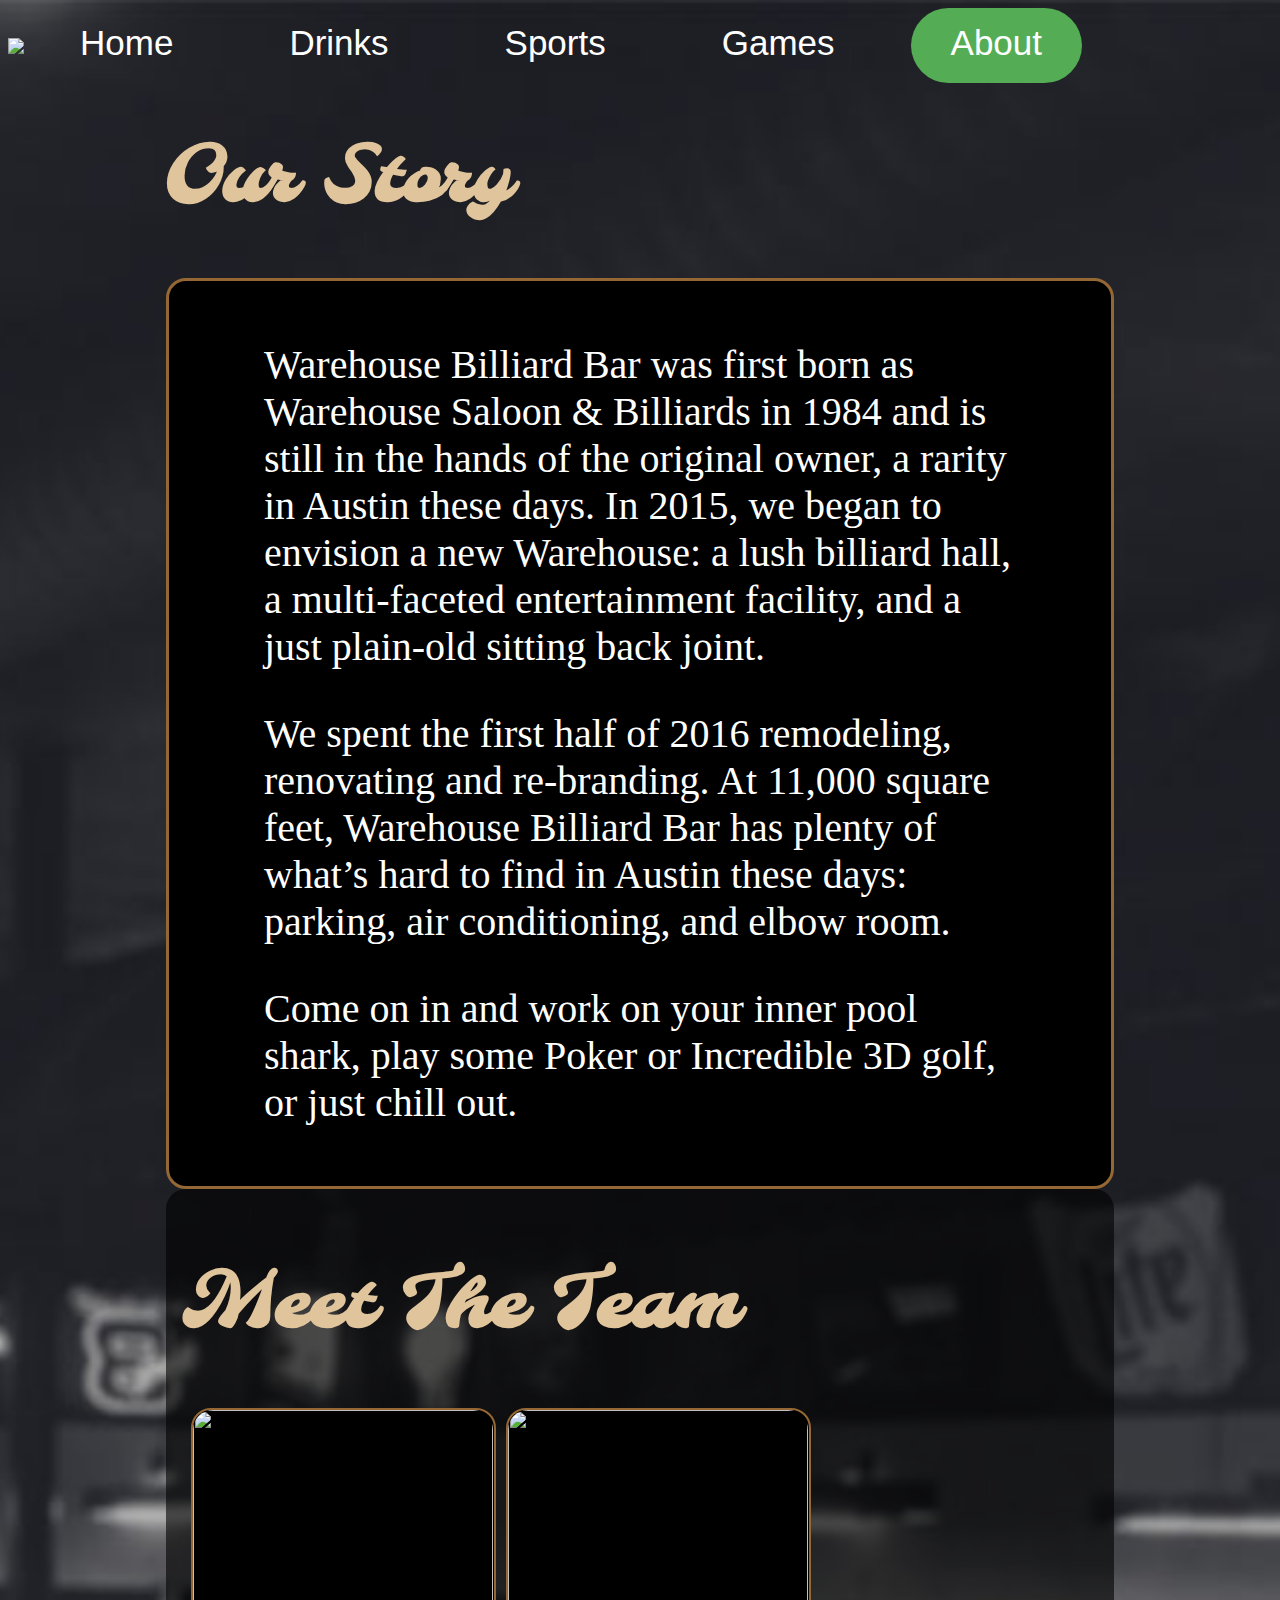
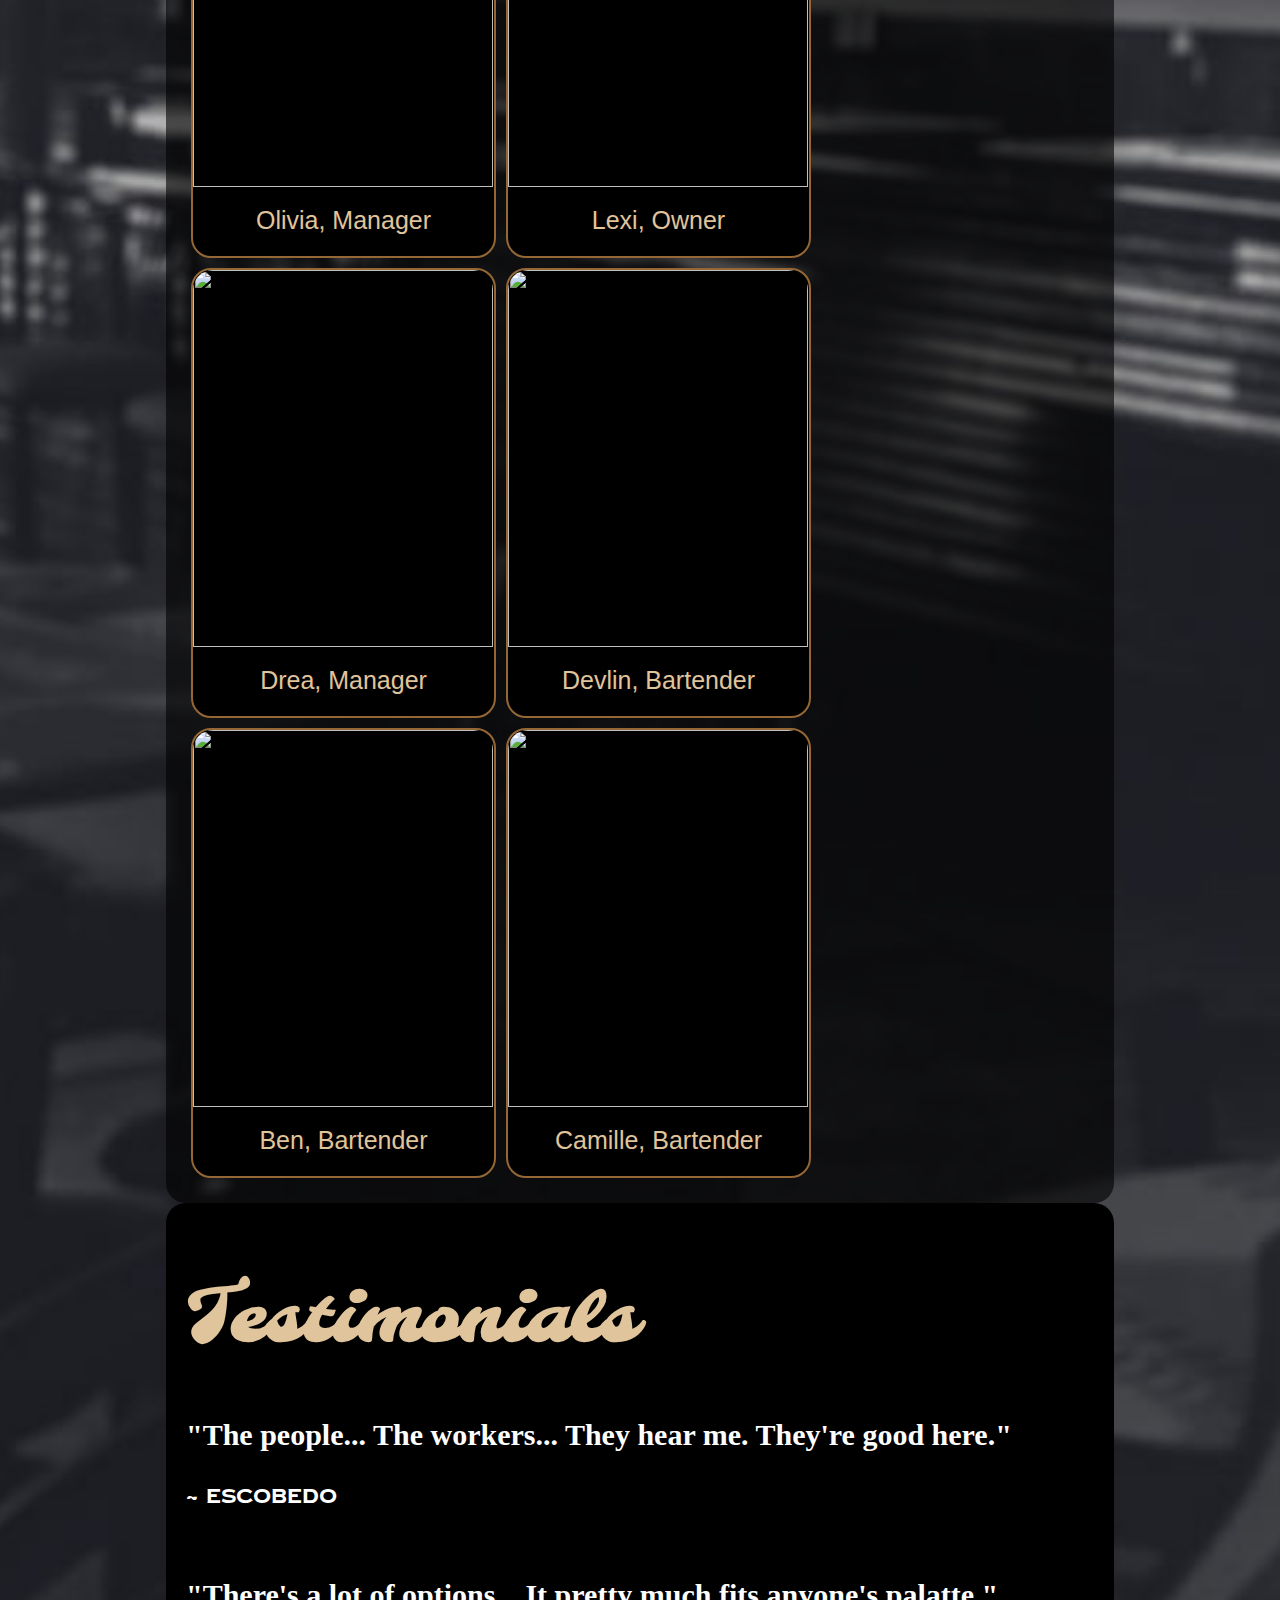
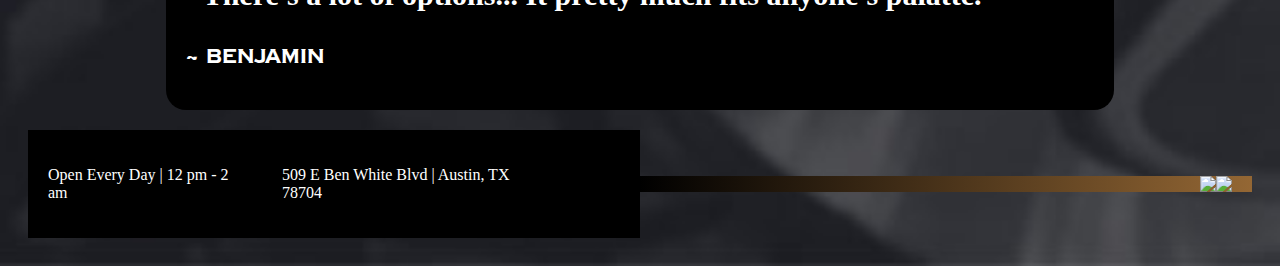
==== about.html @ d3fad441 "Updated index.html, and added about.html" ====
<!DOCTYPE html>
<html>
<head>
    <link rel="preconnect" href="https://fonts.googleapis.com">
    <link rel="preconnect" href="https://fonts.gstatic.com" crossorigin>
    <link href="https://fonts.googleapis.com/css2?family=Molle&display=swap" rel="stylesheet">
    <link href="css/style.css" rel="stylesheet" type="text/css">
    <title>Warehouse About Page</title>

<!-- Meet the Team Gallery section of the about me page: code suggestion found at https://www.w3schools.com/css/css_website_layout.asp -->

    <style>
        div.team-member {
            margin: 5px;
            border: 2px solid #946734;
            background-color: black;
            float: left;
            width: 305px;
            height: 450px;
        }
        div.team-member img {
            width: 300px;
            height: 377px;
            border-radius: 20px 20px 0px 0px;
        }
        div.team-member-desc {
            padding: 15px;
            text-align: center;
        }
    </style>

    <style>
        *{box-sizing: border-box;}
    </style>
</head>


<body>

<!-- The header is an organism comprised of a logo image and a nav bar with buttons. The Nav bar functionality is left to javascript, so for now, I have styled it to match the design in figma. And since I could not get the nav bar to align next to the logo image in html... I used flexbox --> 


<section class="header-container">
    <div class="header-bar" class="col-3">
        <img src="../UX_UI_HW_17/images/1.5-W-Logo-White-Gold.png">
        <nav>
            <ul>
                <li><button class="button"><a href="">Home</a></button></li>
                <li><button class="button"><a href="">Drinks</a></button></li>
                <li><button class="button"><a href="">Sports</a></button></li>
                <li><button class="button"><a href="">Games</a></button></li>
                <li><button class="button-about">About</a></button></li>
            </ul>
        </nav>
    </div>    
</section>


    <section class="story-container">
        <div class="story-background">
            <h1>Our Story</h1>
            <div class="story">
                <p>Warehouse Billiard Bar was first born as Warehouse Saloon & Billiards in 1984 and is still in the hands of the original owner, a rarity in Austin these days. In 2015, we began to envision a new Warehouse: a lush billiard hall, a multi-faceted entertainment facility, and a just plain-old sitting back joint.</p>

                <p>We spent the first half of 2016 remodeling, renovating and re-branding. At 11,000 square feet, Warehouse Billiard Bar has plenty of what’s hard to find in Austin these days: parking, air conditioning, and elbow room.</p>

                <p>Come on in and work on your inner pool shark, play some Poker or Incredible 3D golf, or just chill out.</p>
            </div>
        </div>    
    </section>  


    <section class="team-gallery-container">
        <div class="team-gallery-background">
            <h1>Meet The Team</h1>
            <div class="team-gallery-frame">
                <div class="team-member">
                    <a target="_blank" href="../UX_UI_HW_17/images/img-olivia-manager.png">
                        <img src="../UX_UI_HW_17/images/img-olivia-manager.png"
                        width="305"
                        height="377">
                    </a>
                    <div class="team-member-desc">Olivia, Manager</div>
                </div>    


                <div class="team-member">
                    <a target="_blank" href="../UX_UI_HW_17/images/img-lexi-owner.png">
                        <img src="../UX_UI_HW_17/images/img-lexi-owner.png"
                        width="305" 
                        height="377">
                    </a>
                    <div class="team-member-desc">Lexi, Owner</div>
                </div>


                <div class="team-member">
                    <a target="_blank" href="../UX_UI_HW_17/images/img-drea-manager.png">
                        <img src="../UX_UI_HW_17/images/img-drea-manager.png"
                        width="305" 
                        height="377">
                    </a>
                    <div class="team-member-desc">Drea, Manager</div>
                </div>


                <div class="team-member">
                    <a target="_blank" href="../UX_UI_HW_17/images/img-devlin-bartender.png">
                        <img src="../UX_UI_HW_17/images/img-devlin-bartender.png"
                        width="305"
                        height="377">
                    </a>
                    <div class="team-member-desc">Devlin, Bartender</div>
                </div>    


                <div class="team-member">
                    <a target="_blank" href="../UX_UI_HW_17/images/img-ben-bartender.png">
                        <img src="../UX_UI_HW_17/images/img-ben-bartender.png"
                        width="305" 
                        height="377">
                    </a>
                    <div class="team-member-desc">Ben, Bartender</div>
                </div>


                <div class="team-member">
                    <a target="_blank" href="../UX_UI_HW_17/images/img-camille-bartender.png">
                        <img src="../UX_UI_HW_17/images/img-camille-bartender.png"
                        width="305" 
                        height="377">
                    </a>
                    <div class="team-member-desc">Camille, Bartender</div>
                </div>
            </div>    
        </div>
    </section>


    <section class="testimonials-container">
        <div class="testimonials">
            <h1>Testimonials</h1>
            <div>
                <h3>"The people... The workers... They hear me. They're good here."</h3>
                <p class="patron">~ Escobedo</p>
            <br>
                <h3>"There's a lot of options... It pretty much fits anyone's palatte."</h3>
                <p class="patron">~ Benjamin</p>
            </div>
        </div>    
    </section>

    <footer class="footer">
        <div class="footer-text">
        <p>Open Every Day | 12 pm - 2 am</p>
        <p>509 E Ben White Blvd | Austin, TX 78704</p>
        </div>
        <div class="footer-icons"><img src="../UX_UI_HW_17/images/facebook.png"><img src="../UX_UI_HW_17/images/instagram.png"></div>

    </footer>
</body>
</html>
---- css/style.css ----
@font-face {
    font-family: copperplate;
    src: url(../fonts/CopperplateCC/ttf/CopperplateCC-Bold.ttf)
}
body {
    background-image: url(../images/Warehouse-Background.jpg);
    background-repeat: no-repeat;
    background-color: #222222;
    background-position: center center;
    background-size: cover;
}
h2 {
    color: white;
    font-size: 25px;
    font-family: copperplate;
}

.hours {
    display: grid;
    text-align: center;
    margin: 75px;
}


.logo {
    display: grid;
    margin: 75px;
}

.address {
    display: grid;
    text-align: center;
    margin: 75px;
}


.sm-icons {
    display: flex;
    justify-content: center;
    margin: 75px;
}




/* -------- Begin Styling for About Page-------- */



@font-face {
    font-family: molle;
    src: url(https://fonts.googleapis.com/css2?family=Molle);
}
@font-face {
    font-family: copperplate;
    src: url(../fonts/CopperplateCC/ttf/CopperplateCC-Bold.ttf);
}

.col-1 {
    width: 8.33%;
}
.col-2 {
    width: 83.33%
}
.col-3 {
    width: 8.33%
}

h1 {
    color: #E0C49B;
    font-family: 'molle', cursive;
    font-size: 75px;
}
h3 {
    color: white;
    font-size: 30px;
}
p {
    color: white;
}
ul {
    list-style-type: none;
    margin: 0;
    padding: 0;
}
li {
    display: inline;
    text-align: center;
    padding: 14px 16px;
}
a:link {
    text-decoration: none;
    color: white;
}
a:visited {
    text-decoration: none;
    color: white;
}
a:hover {
    text-decoration: none;
    color: white;
}
a:active {
    text-decoration: none;
    color: white;
    font-weight: bold;
}

/* --------Header Section-------- */


.header-bar {
    display: flex;
    justify-content: flex-start;
    align-items: center;
}
.button {
    background-color: rgba(0,0,0,0);
    border: none;
    color: white;
    padding-top: 15px;
    padding-bottom: 20px;
    padding-left: 40px;
    padding-right: 40px;
    border-radius: 150px;
    font-size: 35px;
}
.button-about {
    background-color: #54AD55;
    border: none;
    color: white;
    padding-top: 15px;
    padding-bottom: 20px;
    padding-left: 40px;
    padding-right: 40px;
    border-radius: 150px;
    font-size: 35px;
}

/* -------- My Story Section -------- */

.story-container {
    display: grid;
    align-self: center;
    width: 75%;
    height: auto;
    margin: auto;
}

.story {
    display: inline-block;
    width: 100%;
    border-style: solid;
    border-color: #946734;
    background-color: black;
    border-radius: 20px;
    padding-top: 20px;
    padding-bottom: 20px;
    padding-left: 95px;
    padding-right: 95px;
    font-size: 40px;
}

 /* -------- The Meet The Team "Gallery" Section -------- */

.team-gallery-container {
    display: flex;
    justify-content: center;
    align-items: center;
    width: 75%;
    height: auto;
    margin: auto;
}
 .team-gallery-background {
    display: inline-block;
    width: 100%;
    height: auto;
    background-color: rgba(0,0,0,.6);
    border-radius: 20px;
    padding-top: 20px;
    padding-bottom: 20px;
    padding-left: 20px;
    padding-right: 20px;
 }
 .team-gallery-frame {
    width: 100%;
 }
 .team-member {
    border-radius: 20px;
    border-color:#946734;
 }
 .team-member-desc {
    font-family: Arial, Helvetica, sans-serif;
    font-size: 25px;
    background-color: black;
    color: #E0C49B;
    border-radius: 20px;
 }

 /* Testimonials Section */

 .testimonials-container {
    display: flex;
    justify-content: center;
    height:auto;
    width: 75%;
    margin: auto;
 }
 .testimonials {
    background-color: black;
    border-radius: 20px;
    width: 100%;
    padding-top: 20px;
    padding-bottom: 20px;
    padding-left: 20px;
    padding-right: 20px;
 }
 .patron {
    font-size: 20px;
    font-family: copperplate;
 }

 /* -------- Footer Section -------- */

.footer {
    display: flex;
    justify-content: space-between;
    align-items: center;
    width: 100%;
    padding-left: 20px;
    padding-right: 20px;
    padding-top: 20px;
    padding-bottom: 20px;
}
.footer-text {
    display: flex;
    justify-content: flex-start;
    width: 50%;
    column-gap: 40px;
    background-color: #000000;
    padding-left: 20px;
    padding-right: 100px;
    padding-top: 20px;
    padding-bottom: 20px;
}
.footer-icons {
    display: flex;
    justify-content: flex-end;
    align-items: center;
    width: 50%;
    background-image: linear-gradient(to right, #000000, #946734);
    padding-left: 20px;
    padding-right: 20px;
}

@media all and (min-width: 1024px) and (max-width: 1280px)
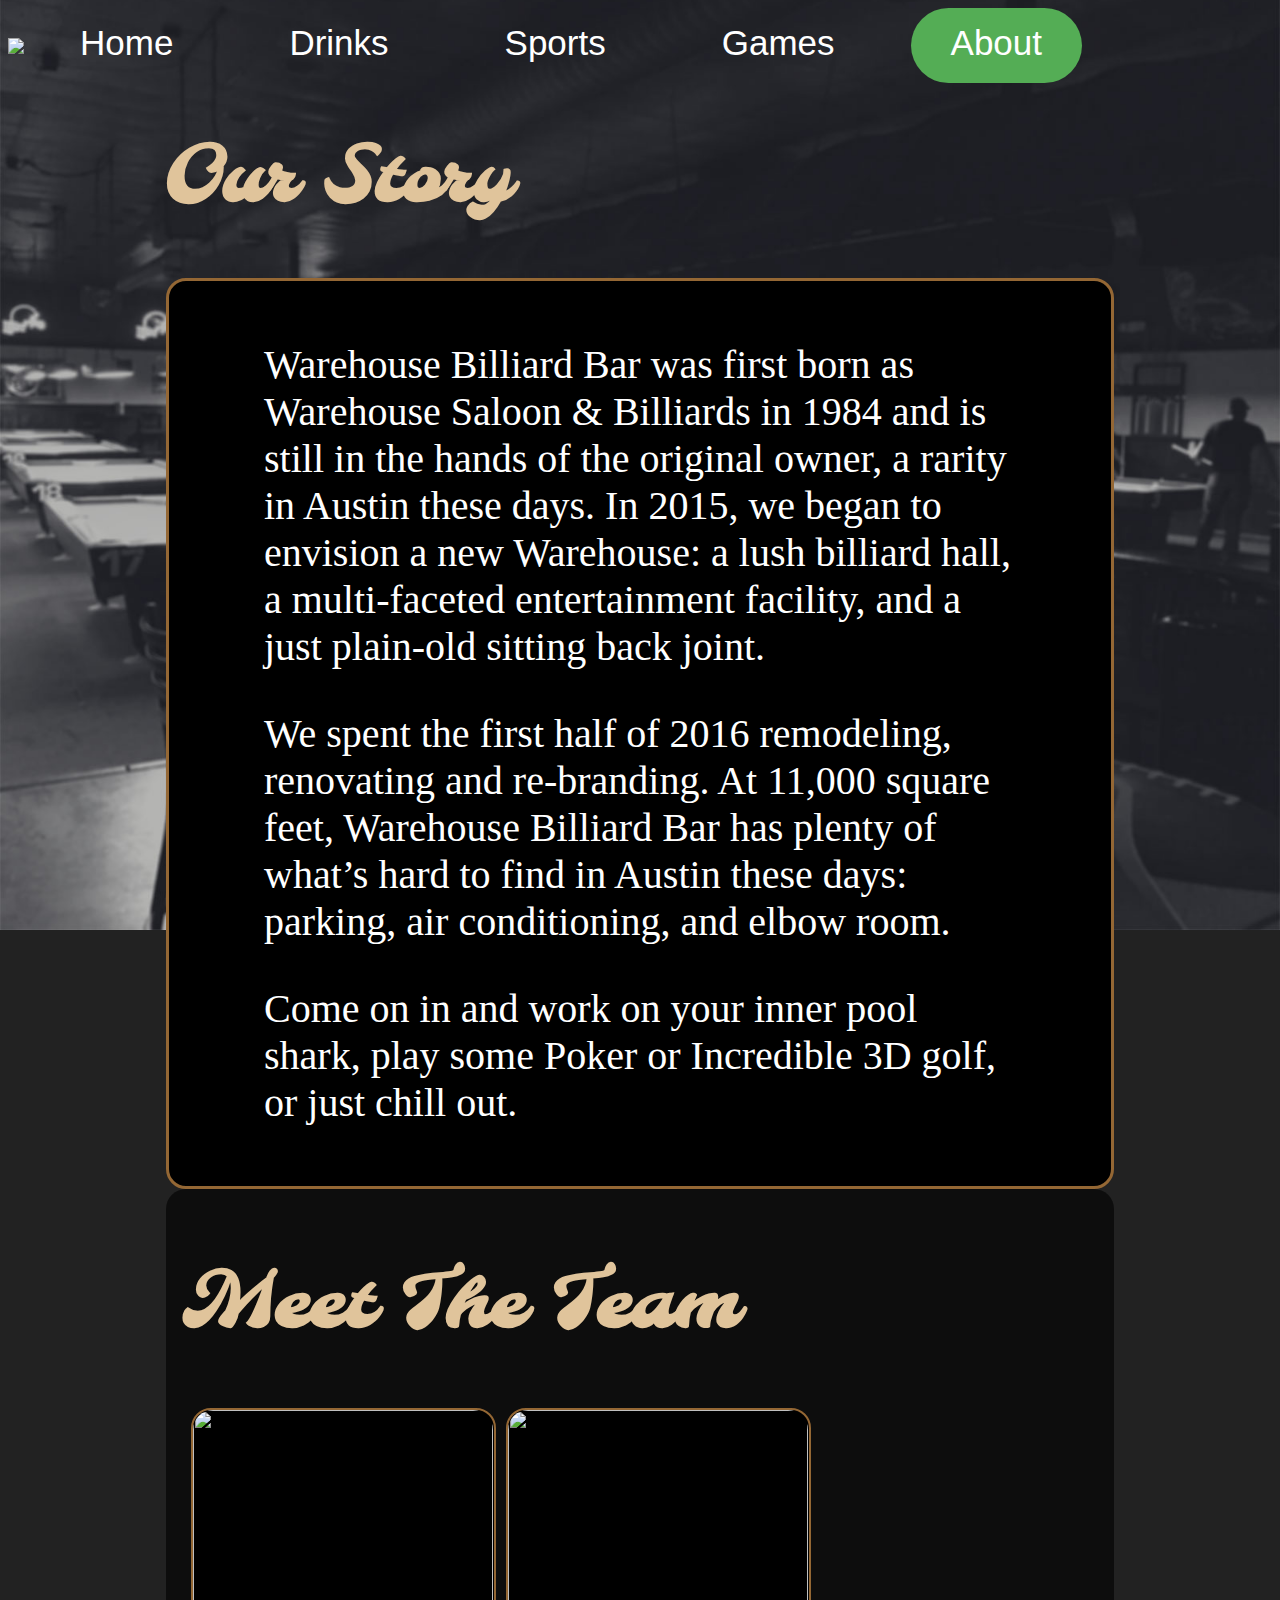
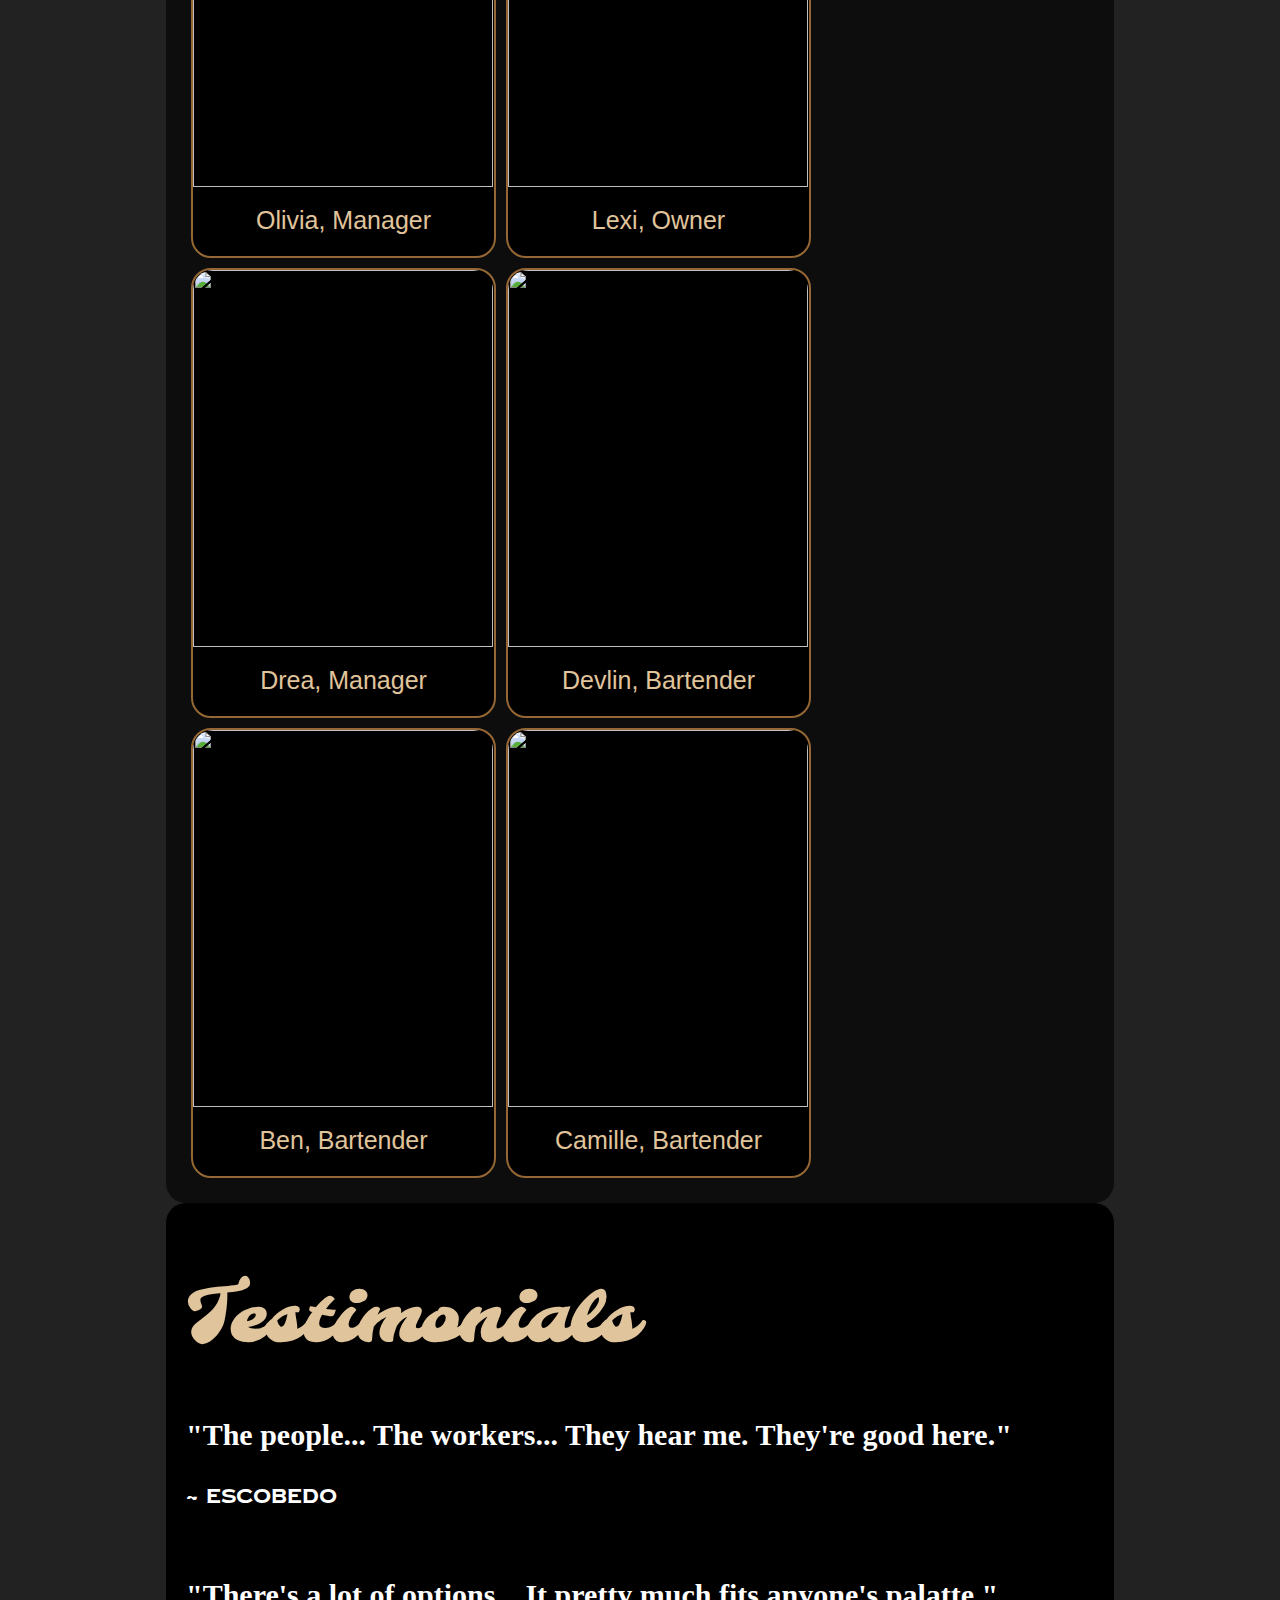
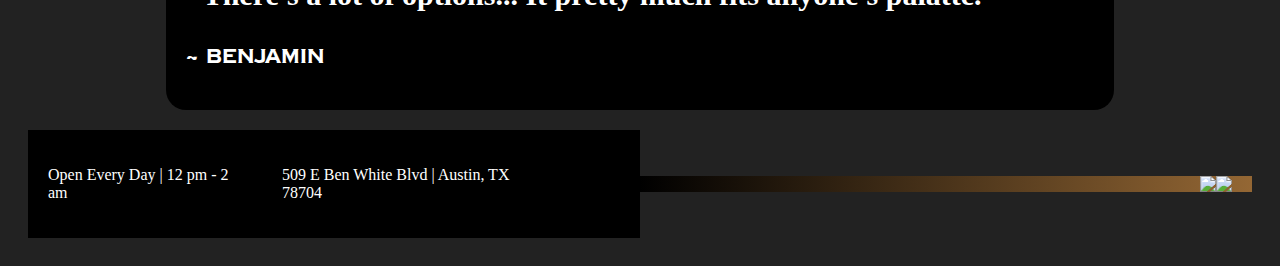
==== commit 508f8208: "Repaired Splash Page Logo and background img positioning" ====
--- a/about.html
+++ b/about.html
@@ -41,7 +41,7 @@
 
 
 <section class="header-container">
-    <div class="header-bar" class="col-3">
+    <div class="header-bar">
         <img src="../UX_UI_HW_17/images/1.5-W-Logo-White-Gold.png">
         <nav>
             <ul>
--- a/css/style.css
+++ b/css/style.css
@@ -8,6 +8,7 @@
     background-color: #222222;
     background-position: center center;
     background-size: cover;
+    background-attachment: fixed;
 }
 h2 {
     color: white;
@@ -24,6 +25,7 @@
 
 .logo {
     display: grid;
+    justify-content: center;
     margin: 75px;
 }
 
@@ -54,16 +56,6 @@
 @font-face {
     font-family: copperplate;
     src: url(../fonts/CopperplateCC/ttf/CopperplateCC-Bold.ttf);
-}
-
-.col-1 {
-    width: 8.33%;
-}
-.col-2 {
-    width: 83.33%
-}
-.col-3 {
-    width: 8.33%
 }
 
 h1 {
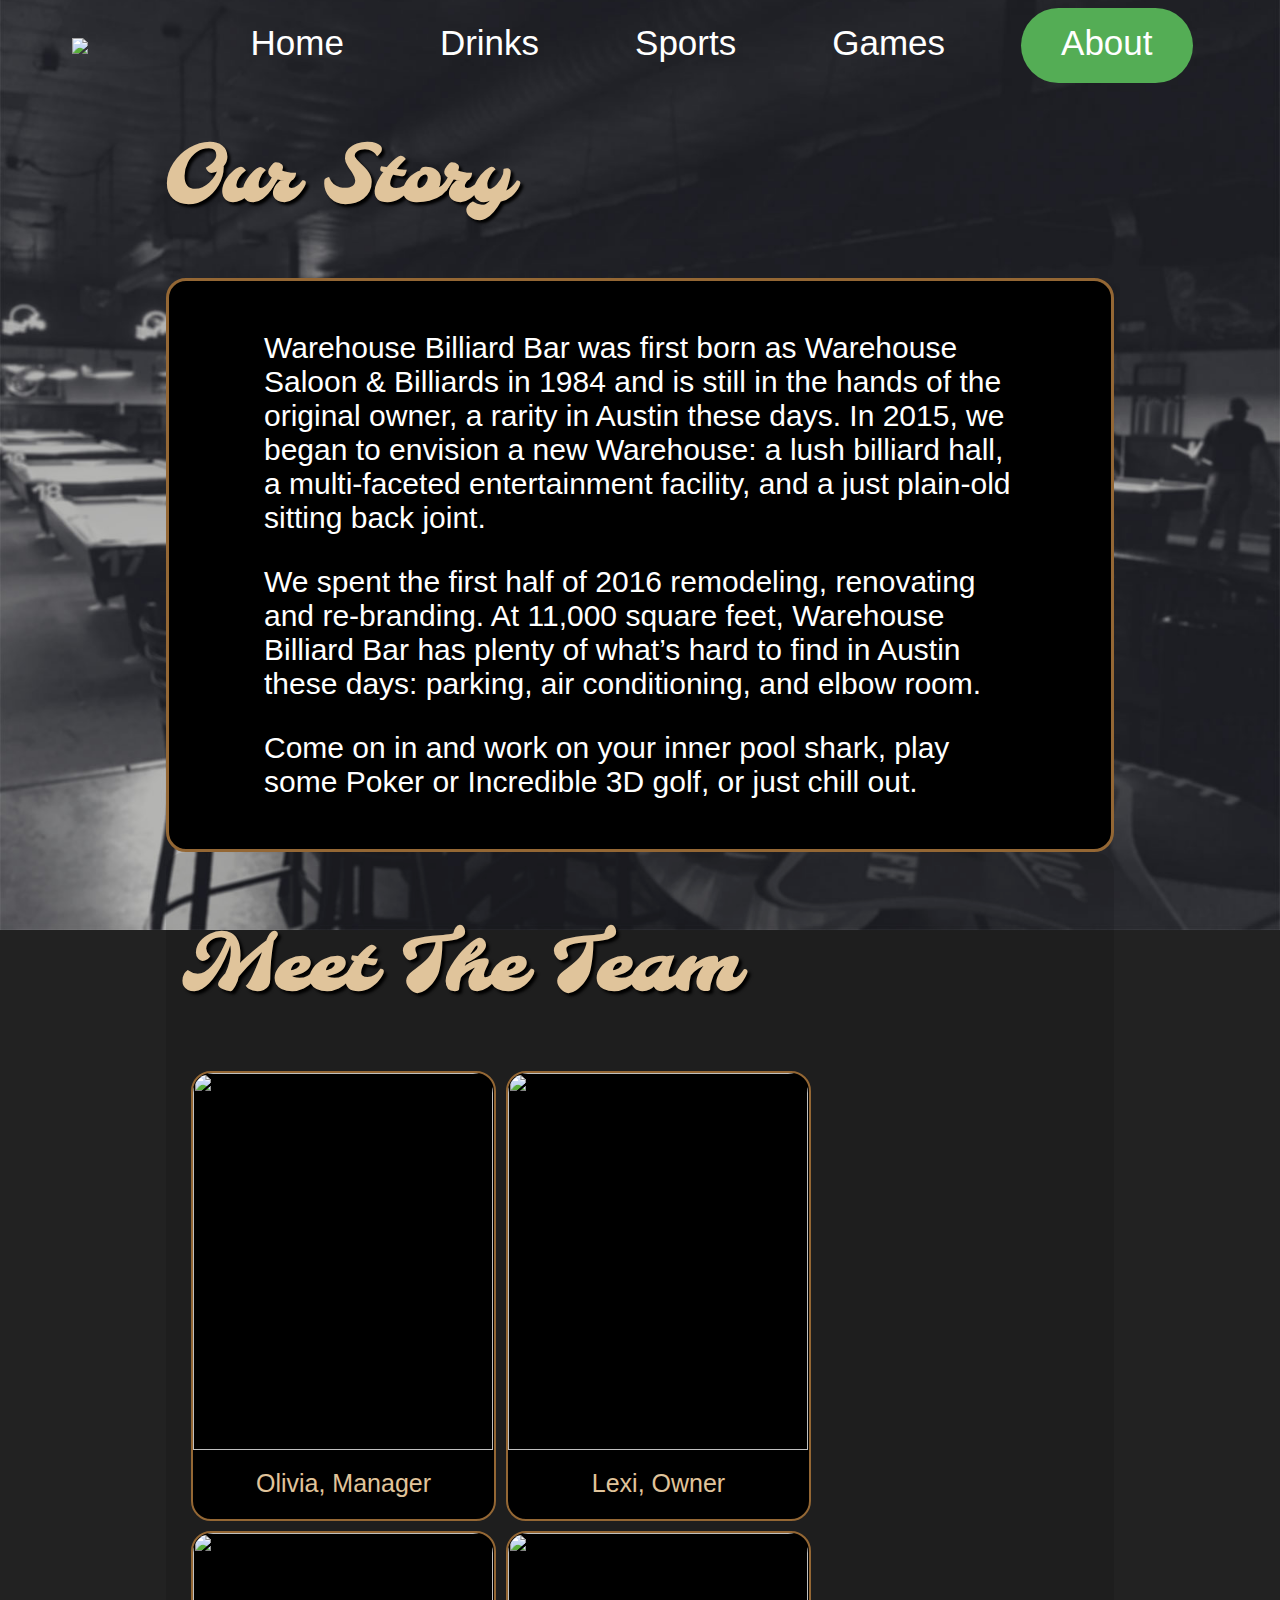
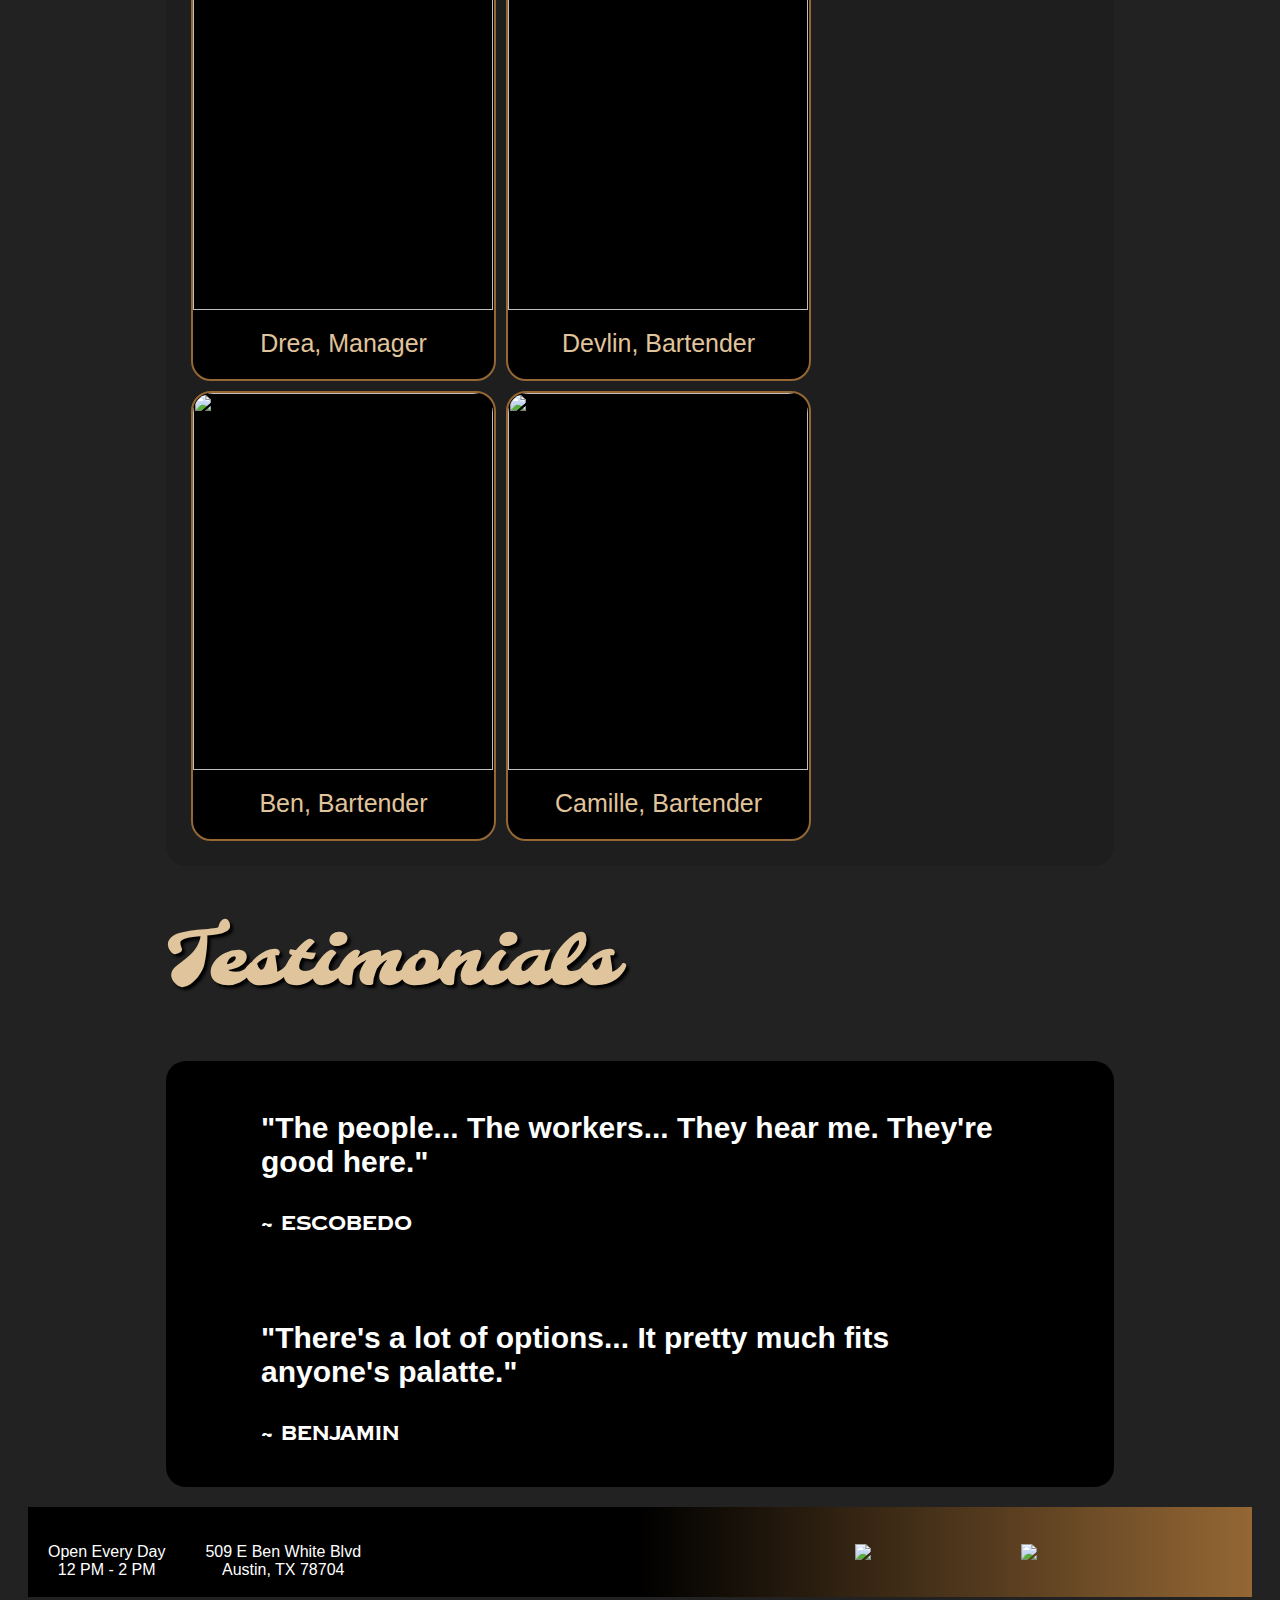
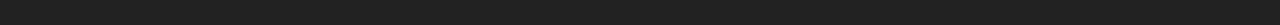
==== commit 97e559c9: "Updated with media queries for responsive design on mobile on all three .html" ====
--- a/about.html
+++ b/about.html
@@ -4,12 +4,13 @@
     <link rel="preconnect" href="https://fonts.googleapis.com">
     <link rel="preconnect" href="https://fonts.gstatic.com" crossorigin>
     <link href="https://fonts.googleapis.com/css2?family=Molle&display=swap" rel="stylesheet">
+    <link href="https://fonts.googleapis.com/css2?family=Montserrat:wght@300&display=swap" rel="stylesheet"> 
     <link href="css/style.css" rel="stylesheet" type="text/css">
     <title>Warehouse About Page</title>
 
 <!-- Meet the Team Gallery section of the about me page: code suggestion found at https://www.w3schools.com/css/css_website_layout.asp -->
 
-    <style>
+    <style> 
         div.team-member {
             margin: 5px;
             border: 2px solid #946734;
@@ -26,6 +27,10 @@
         div.team-member-desc {
             padding: 15px;
             text-align: center;
+        }
+        section.layout {
+            display: grid;
+            grid-template-columns: 30% 70%;
         }
     </style>
 
@@ -45,16 +50,17 @@
         <img src="../UX_UI_HW_17/images/1.5-W-Logo-White-Gold.png">
         <nav>
             <ul>
-                <li><button class="button"><a href="">Home</a></button></li>
-                <li><button class="button"><a href="">Drinks</a></button></li>
-                <li><button class="button"><a href="">Sports</a></button></li>
-                <li><button class="button"><a href="">Games</a></button></li>
-                <li><button class="button-about">About</a></button></li>
+                <li><button class="menu-button"><a href="">Home</a></button></li>
+                <li><button class="menu-button"><a href="">Drinks</a></button></li>
+                <li><button class="menu-button"><a href="">Sports</a></button></li>
+                <li><button class="menu-button"><a href="">Games</a></button></li>
+                <li><button class="menu-button-active">About</a></button></li>
             </ul>
         </nav>
     </div>    
 </section>
 
+<!-- Our Story Section -->
 
     <section class="story-container">
         <div class="story-background">
@@ -69,6 +75,7 @@
         </div>    
     </section>  
 
+<!-- Meet The Team Gallery Section -->
 
     <section class="team-gallery-container">
         <div class="team-gallery-background">
@@ -76,8 +83,8 @@
             <div class="team-gallery-frame">
                 <div class="team-member">
                     <a target="_blank" href="../UX_UI_HW_17/images/img-olivia-manager.png">
-                        <img src="../UX_UI_HW_17/images/img-olivia-manager.png"
-                        width="305"
+                        <img src="../UX_UI_HW_17/images/img-olivia-manager.png"                         
+                        width="305" 
                         height="377">
                     </a>
                     <div class="team-member-desc">Olivia, Manager</div>
@@ -136,27 +143,34 @@
         </div>
     </section>
 
+<!-- Testimonials Section -->
 
     <section class="testimonials-container">
-        <div class="testimonials">
+        <div class="testimonials-background">
             <h1>Testimonials</h1>
-            <div>
-                <h3>"The people... The workers... They hear me. They're good here."</h3>
-                <p class="patron">~ Escobedo</p>
-            <br>
-                <h3>"There's a lot of options... It pretty much fits anyone's palatte."</h3>
-                <p class="patron">~ Benjamin</p>
+            <div class="testimonials">
+                <div>
+                    <h3>"The people... The workers... They hear me. They're good here."</h3>
+                    <p class="patron">~ Escobedo</p>
+                <br>
+                    <h3>"There's a lot of options... It pretty much fits anyone's palatte."</h3>
+                    <p class="patron">~ Benjamin</p>
+                </div>
             </div>
-        </div>    
+        </div>        
     </section>
+
+<!-- Footer Section -->
 
     <footer class="footer">
         <div class="footer-text">
-        <p>Open Every Day | 12 pm - 2 am</p>
-        <p>509 E Ben White Blvd | Austin, TX 78704</p>
+            <p>Open Every Day<br>12 PM - 2 PM</p>
+            <p>509 E Ben White Blvd<br>Austin, TX 78704</p>
         </div>
-        <div class="footer-icons"><img src="../UX_UI_HW_17/images/facebook.png"><img src="../UX_UI_HW_17/images/instagram.png"></div>
-
+        <div class="footer-icons">
+            <img class="sm-icons" src="../UX_UI_HW_17/images/facebook.png">
+            <img class="sm-icons" src="../UX_UI_HW_17/images/instagram.png">
+        </div>
     </footer>
 </body>
 </html>--- a/css/style.css
+++ b/css/style.css
@@ -9,6 +9,11 @@
     background-position: center center;
     background-size: cover;
     background-attachment: fixed;
+    body {
+        font-family: "Molle", cursive;
+        font-family: "Montserrat", Arial, Helvetica, sans-serif;
+        font-family: "Copperplate", Impact, Haettenschweiler, 'Arial Narrow Bold', sans-serif
+    }   
 }
 h2 {
     color: white;
@@ -62,6 +67,7 @@
     color: #E0C49B;
     font-family: 'molle', cursive;
     font-size: 75px;
+    text-shadow: 3px 3px 3px #000000;
 }
 h3 {
     color: white;
@@ -69,6 +75,7 @@
 }
 p {
     color: white;
+    font-family: Arial, Helvetica, sans-serif;
 }
 ul {
     list-style-type: none;
@@ -80,6 +87,9 @@
     text-align: center;
     padding: 14px 16px;
 }
+
+/* -------- Header Section, Buttons, Navigation -------- */
+
 a:link {
     text-decoration: none;
     color: white;
@@ -98,16 +108,22 @@
     font-weight: bold;
 }
 
-/* --------Header Section-------- */
-
-
 .header-bar {
     display: flex;
-    justify-content: flex-start;
+    justify-content: space-around;
     align-items: center;
 }
-.button {
+.menu-button {
     background-color: rgba(0,0,0,0);
+    border: none;
+    color: white;
+    padding-left: 20px;
+    padding-right: 40px;
+    border-radius: 150px;
+    font-size: 35px;
+}
+.menu-button-active {
+    background-color: #54AD55;
     border: none;
     color: white;
     padding-top: 15px;
@@ -117,19 +133,39 @@
     border-radius: 150px;
     font-size: 35px;
 }
-.button-about {
-    background-color: #54AD55;
+
+.primary-button {
+    text-decoration: none;
+    background-color: #9E2A25;
     border: none;
     color: white;
-    padding-top: 15px;
-    padding-bottom: 20px;
-    padding-left: 40px;
-    padding-right: 40px;
-    border-radius: 150px;
-    font-size: 35px;
-}
-
-/* -------- My Story Section -------- */
+    padding: 15px 32px;
+    border-radius: 40px;
+    text-align: center;
+    font-size: 25px;
+}
+.secondary-button {
+    text-decoration: none;
+    background-color: #946734;
+    border: none;
+    color: white;
+    padding: 15px 32px;
+    border-radius: 40px;
+    text-align: center;
+    font-size: 25px;
+}
+.tt-button {
+    text-decoration: none;
+    background-color: #23173D;
+    border: none;
+    color: white;
+    padding: 15px 32px;
+    border-radius: 15px;
+    text-align: center;
+    font-size: 25px;
+}
+
+/* -------- About: My Story Section -------- */
 
 .story-container {
     display: grid;
@@ -150,10 +186,10 @@
     padding-bottom: 20px;
     padding-left: 95px;
     padding-right: 95px;
-    font-size: 40px;
-}
-
- /* -------- The Meet The Team "Gallery" Section -------- */
+    font-size: 30px;
+}
+
+ /* -------- About: The Meet The Team "Gallery" Section -------- */
 
 .team-gallery-container {
     display: flex;
@@ -167,7 +203,7 @@
     display: inline-block;
     width: 100%;
     height: auto;
-    background-color: rgba(0,0,0,.6);
+    background-color: rgba(0,0,0,.1);
     border-radius: 20px;
     padding-top: 20px;
     padding-bottom: 20px;
@@ -189,28 +225,58 @@
     border-radius: 20px;
  }
 
- /* Testimonials Section */
+ /* -------- About: Testimonials Section -------- */
 
  .testimonials-container {
-    display: flex;
-    justify-content: center;
-    height:auto;
+    display: grid;
+    align-self: center;
     width: 75%;
+    height: auto;
     margin: auto;
  }
+
  .testimonials {
+    display: inline-block;
+    width: 100%;
     background-color: black;
     border-radius: 20px;
-    width: 100%;
     padding-top: 20px;
     padding-bottom: 20px;
-    padding-left: 20px;
-    padding-right: 20px;
- }
+    padding-left: 95px;
+    padding-right: 95px;
+    font-size: 30px;
+    font-family: Arial, Helvetica, sans-serif;
+ }
+
  .patron {
     font-size: 20px;
     font-family: copperplate;
  }
+
+ /* -------- Happening: Container Cards -------- */
+
+ .card-container {
+    display: flex;
+    flex: 30%;
+    width: 75%;
+    margin: 10%;
+    padding-left: 200px;
+ }
+.card-background {
+    display: inline-block;
+    background-color: rgba(0,0,0,.8);
+    border-radius: 20px;
+    border-color:#946734;
+    border-width: 2px;
+    width: 98%;
+    height: auto;
+    padding-left: 40px;
+    padding-right: 40px;
+}
+.image-ufc {
+    height: auto;
+    max-width: 100%;
+}
 
  /* -------- Footer Section -------- */
 
@@ -228,6 +294,7 @@
     display: flex;
     justify-content: flex-start;
     width: 50%;
+    height: 100px;
     column-gap: 40px;
     background-color: #000000;
     padding-left: 20px;
@@ -240,9 +307,237 @@
     justify-content: flex-end;
     align-items: center;
     width: 50%;
+    height: 100px;
     background-image: linear-gradient(to right, #000000, #946734);
     padding-left: 20px;
     padding-right: 20px;
 }
 
-@media all and (min-width: 1024px) and (max-width: 1280px)+
+
+
+
+
+/* -------- Media Query for tablet -------- */
+
+
+@media screen and (max-width: 1464px) {
+    .footer-icons {
+        display: flex;
+        justify-content: center;
+        align-items: center;
+        width: 100%;
+        height: 90px;
+        background-image: linear-gradient(to right, #000000, #946734);
+    }
+    
+    .sm-icons {
+        img {
+            width: 50px;
+            height: 50px;
+        }
+    }
+
+    .footer {
+        display: flex;
+        justify-content: center;
+        text-align: center;
+    }
+    .footer-text {     /* canNOT figure out how to center this stupid text */
+        width: 50%;
+        height: 90px;
+        background-color: #000000; 
+    }
+
+    .footer-icons {
+        display: flex;
+        justify-content: center;
+        align-items: center;
+        width: 50%;
+        height: 90px;
+        background-image: linear-gradient (to right, #000000, #946734);
+    }
+}
+
+ /* -------- MEDIA QUERY Happening: Container Cards -------- */
+
+ .card-container {
+    display: flex;
+    flex: 90%;
+    margin: 10px;
+
+ }
+.card-background {
+
+}
+.image-ufc {
+    height: auto;
+    min-width: 50%;
+}
+
+
+
+
+
+/* -------- Media Query for mobile -------- */
+
+@media screen and (max-width: 767px) {
+    img { /* canNOT figure out how to center this logo when on a tablet width screen */
+        width: 400px;
+        height: auto;
+    }
+    
+    h1 {
+        font-size: 40px;
+    }
+
+    h2 {
+        font-size: 18px;
+    }
+
+    h3 {
+        font-size: 20px;
+    }
+
+    p {
+        font-size: 18px;
+    }
+
+    .sm-logo {
+        img {
+            width: 60px;
+            height: 60px;
+        }
+    } 
+
+ /* -------- MEDIA QUERY for Header/Nav Bar Section -------- */ 
+
+    .header-bar {
+        display: block;
+        justify-content: center;
+        align-items: center;
+        padding-top: 20px;
+    }
+
+    .menu-button {
+        background-color: rgba(0,0,0,.5);
+        border: none;
+        color: white;
+        width: 90%;
+        padding-top: 15px;
+        padding-bottom: 20px;
+        padding-left: 20px;
+        padding-right: 20px;
+        border-radius: 150px;
+        font-size: 25px;
+        margin: 0 auto;
+    }
+
+    .menu-button-active {
+        background-color: #54AD55;
+        border: none;
+        color: white;
+        width: 90%;
+        padding-top: 15px;
+        padding-bottom: 20px;
+        padding-left: 20px;
+        padding-right: 20px;
+        border-radius: 150px;
+        font-size: 25px;
+    }
+
+    li {
+        text-align: center;
+    }
+
+ /* -------- MEDIA QUERY for Story Section -------- */ 
+
+    .story-container {
+        width: 90%;
+    }
+
+    .story {
+        display: inline-block;
+        width: 100%;
+        border-style: solid;
+        border-color: #946734;
+        background-color: black;
+        border-radius: 20px;
+        padding-top: 20px;
+        padding-bottom: 20px;
+        padding-left: 20px;
+        padding-right: 20px;
+        font-size: 40px;
+    }
+
+ /* -------- MEDIA QUERY for Meet The Team Gallery Section -------- */ 
+
+    .team-gallery-container {
+        width: 90%;
+    }
+
+    .team-gallery-background {
+        width: 100%;
+        height: auto;
+     }
+
+     .team-gallery-frame { /* canNOT figure out how to center these stupid photo frames on tablet or mobile screen widths */
+        width: 100%;
+     }
+
+    .team-member {
+        margin: 0, auto;
+        img {
+            width: 50%;
+            height: 50%;
+        }
+    }
+
+ /* -------- MEDIA QUERY for Testimonials Section -------- */ 
+
+    .testimonials-container {
+        width: 90%;
+     }
+
+     .testimonials {
+        width: 100%;
+        padding-top: 20px;
+        padding-bottom: 20px;
+        padding-left: 20px;
+        padding-right: 20px;
+     }
+     .patron {
+        font-size: 20px;
+        font-family: copperplate;
+     }
+
+/* -------- MEDIA QUERY for Footer Section -------- */ 
+
+    .footer {
+        display: block;
+    }
+
+    .footer-text {     /* canNOT figure out how to center this stupid text */
+        display: block;
+        width: 100%;
+        height: auto;
+        text-align: center;
+        background-color: #000000; 
+    }
+
+    .footer-icons {
+        display: flex;
+        justify-content: center;
+        align-items: center;
+        width: 100%;
+        height: 90px;
+        background-image: linear-gradient(to right, #000000, #946734);
+    }
+
+    .sm-icons {
+        img {
+            width: 50px;
+            height: auto;
+        }
+    }
+}
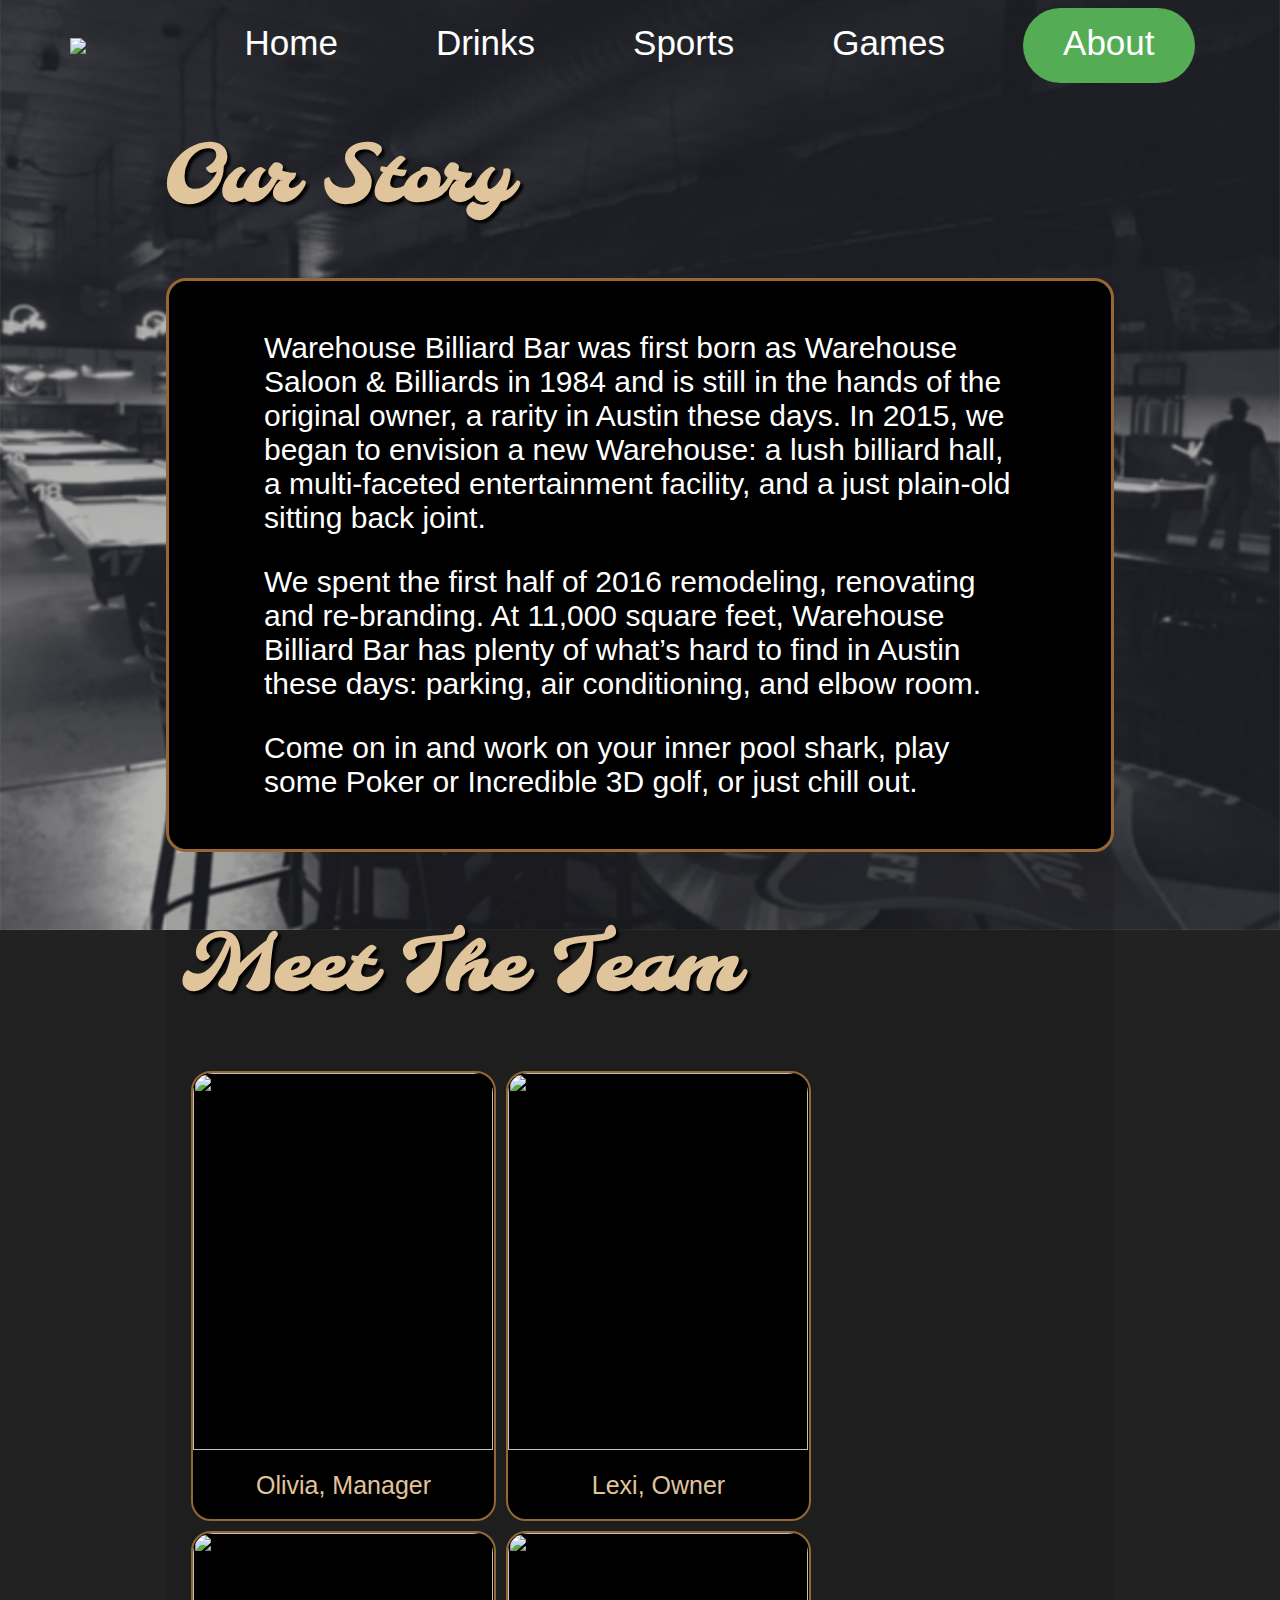
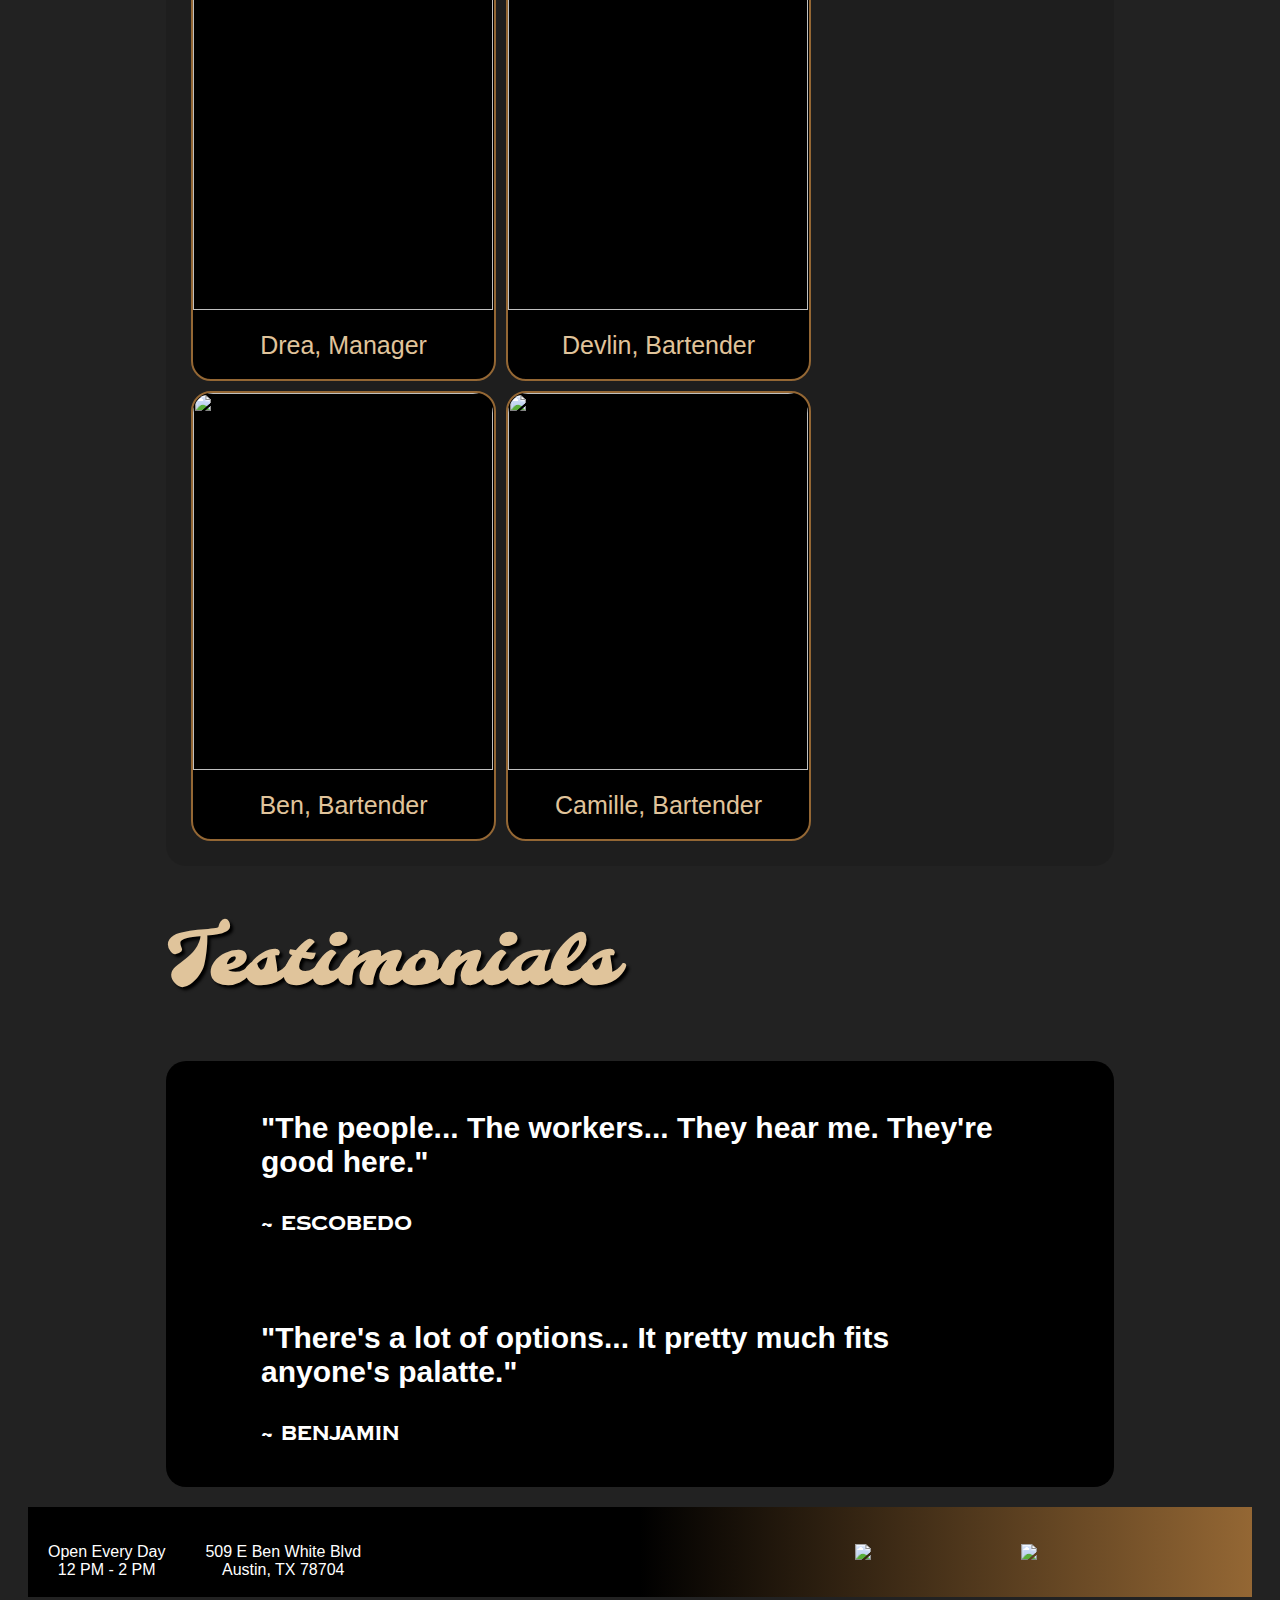
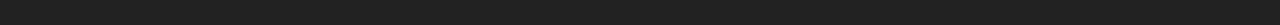
==== commit ce5c11ab: "updates to the site that include an accordion menu, pre-loader animation and a page transition." ====
--- a/about.html
+++ b/about.html
@@ -1,11 +1,25 @@
 <!DOCTYPE html>
 <html>
 <head>
+    <meta name="viewport" content="width=device-width, intitial-scale=1">
+
+<!-- START Connected Style Sheets -->
+
+    <link href="css/style.css" rel="stylesheet" type="text/css">
+    <script defer src="js/index.js"></script>
+
+<!-- START Imported Fonts & Libraries -->
+
     <link rel="preconnect" href="https://fonts.googleapis.com">
     <link rel="preconnect" href="https://fonts.gstatic.com" crossorigin>
     <link href="https://fonts.googleapis.com/css2?family=Molle&display=swap" rel="stylesheet">
     <link href="https://fonts.googleapis.com/css2?family=Montserrat:wght@300&display=swap" rel="stylesheet"> 
-    <link href="css/style.css" rel="stylesheet" type="text/css">
+
+    <script src=”https://code.jquery.com/jquery-3.5.1.js”></script>
+    <script src="js/jquery.dlmenu.js"></script>
+
+<!-- END Imported Libraries -->
+
     <title>Warehouse About Page</title>
 
 <!-- Meet the Team Gallery section of the about me page: code suggestion found at https://www.w3schools.com/css/css_website_layout.asp -->
@@ -50,11 +64,11 @@
         <img src="../UX_UI_HW_17/images/1.5-W-Logo-White-Gold.png">
         <nav>
             <ul>
-                <li><button class="menu-button"><a href="">Home</a></button></li>
-                <li><button class="menu-button"><a href="">Drinks</a></button></li>
-                <li><button class="menu-button"><a href="">Sports</a></button></li>
-                <li><button class="menu-button"><a href="">Games</a></button></li>
-                <li><button class="menu-button-active">About</a></button></li>
+                <li class="li-nav-bar"><button class="menu-button bubble-btn"><a href="happening.html">Home</a></button></li>
+                <li class="li-nav-bar"><button class="menu-button bubble-btn"><a href="">Drinks</a></button></li>
+                <li class="li-nav-bar"><button class="menu-button bubble-btn"><a href="">Sports</a></button></li>
+                <li class="li-nav-bar"><button class="menu-button bubble-btn"><a href="games.html">Games</a></button></li>
+                <li class="li-nav-bar"><button class="menu-button-active bubble-btn"><a href="about.html">About</a></button></li>
             </ul>
         </nav>
     </div>    
--- a/css/style.css
+++ b/css/style.css
@@ -2,6 +2,16 @@
     font-family: copperplate;
     src: url(../fonts/CopperplateCC/ttf/CopperplateCC-Bold.ttf)
 }
+
+.splash {
+    background-image: url(../images/pool-table-background-pexels-photo-62536871.png);
+    background-repeat: no-repeat;
+    background-color: #222222;
+    background-position: center center;
+    background-size: cover;
+    background-attachment: fixed;
+}
+
 body {
     background-image: url(../images/Warehouse-Background.jpg);
     background-repeat: no-repeat;
@@ -9,12 +19,11 @@
     background-position: center center;
     background-size: cover;
     background-attachment: fixed;
-    body {
-        font-family: "Molle", cursive;
-        font-family: "Montserrat", Arial, Helvetica, sans-serif;
-        font-family: "Copperplate", Impact, Haettenschweiler, 'Arial Narrow Bold', sans-serif
-    }   
-}
+    font-family: "Molle", cursive;
+    font-family: "Montserrat", Arial, Helvetica, sans-serif;
+    font-family: "Copperplate", Impact, Haettenschweiler, 'Arial Narrow Bold', sans-serif;
+}   
+
 h2 {
     color: white;
     font-size: 25px;
@@ -27,28 +36,30 @@
     margin: 75px;
 }
 
-
-.logo {
+.container {
+    display: flex;
+    justify-content: center;
+    flex-flow: column;
+    align-items: center;
+    height: 100%;
+    text-align: center;
+    margin: 0;
+    padding: 0;
+    min-height: 100vh;  
+}
+
+.address {
     display: grid;
+    text-align: center;
+    margin: 75px;
+}
+
+
+.sm-icons {
+    display: flex;
     justify-content: center;
     margin: 75px;
 }
-
-.address {
-    display: grid;
-    text-align: center;
-    margin: 75px;
-}
-
-
-.sm-icons {
-    display: flex;
-    justify-content: center;
-    margin: 75px;
-}
-
-
-
 
 /* -------- Begin Styling for About Page-------- */
 
@@ -163,6 +174,31 @@
     border-radius: 15px;
     text-align: center;
     font-size: 25px;
+}
+
+ /* -------- Happening: Container Cards -------- */
+
+ .card-container {
+    display: flex;
+    flex: 30%;
+    width: 75%;
+    margin: 10%;
+    padding-left: 200px;
+ }
+.card-background {
+    display: inline-block;
+    background-color: rgba(0,0,0,.8);
+    border-radius: 20px;
+    border-color:#946734;
+    border-width: 2px;
+    width: 98%;
+    height: auto;
+    padding-left: 40px;
+    padding-right: 40px;
+}
+.image-ufc {
+    height: auto;
+    max-width: 100%;
 }
 
 /* -------- About: My Story Section -------- */
@@ -253,31 +289,6 @@
     font-family: copperplate;
  }
 
- /* -------- Happening: Container Cards -------- */
-
- .card-container {
-    display: flex;
-    flex: 30%;
-    width: 75%;
-    margin: 10%;
-    padding-left: 200px;
- }
-.card-background {
-    display: inline-block;
-    background-color: rgba(0,0,0,.8);
-    border-radius: 20px;
-    border-color:#946734;
-    border-width: 2px;
-    width: 98%;
-    height: auto;
-    padding-left: 40px;
-    padding-right: 40px;
-}
-.image-ufc {
-    height: auto;
-    max-width: 100%;
-}
-
  /* -------- Footer Section -------- */
 
 .footer {
@@ -361,15 +372,17 @@
 
  /* -------- MEDIA QUERY Happening: Container Cards -------- */
 
+ 
  .card-container {
     display: flex;
     flex: 90%;
     margin: 10px;
-
- }
-.card-background {
-
-}
+ }
+
+ .card-background {
+    width: 90%;
+}
+
 .image-ufc {
     height: auto;
     min-width: 50%;
@@ -387,6 +400,10 @@
         height: auto;
     }
     
+    body {
+        background-size: auto;
+    }
+
     h1 {
         font-size: 40px;
     }
@@ -413,8 +430,7 @@
  /* -------- MEDIA QUERY for Header/Nav Bar Section -------- */ 
 
     .header-bar {
-        display: block;
-        justify-content: center;
+        flex-direction: column;
         align-items: center;
         padding-top: 20px;
     }
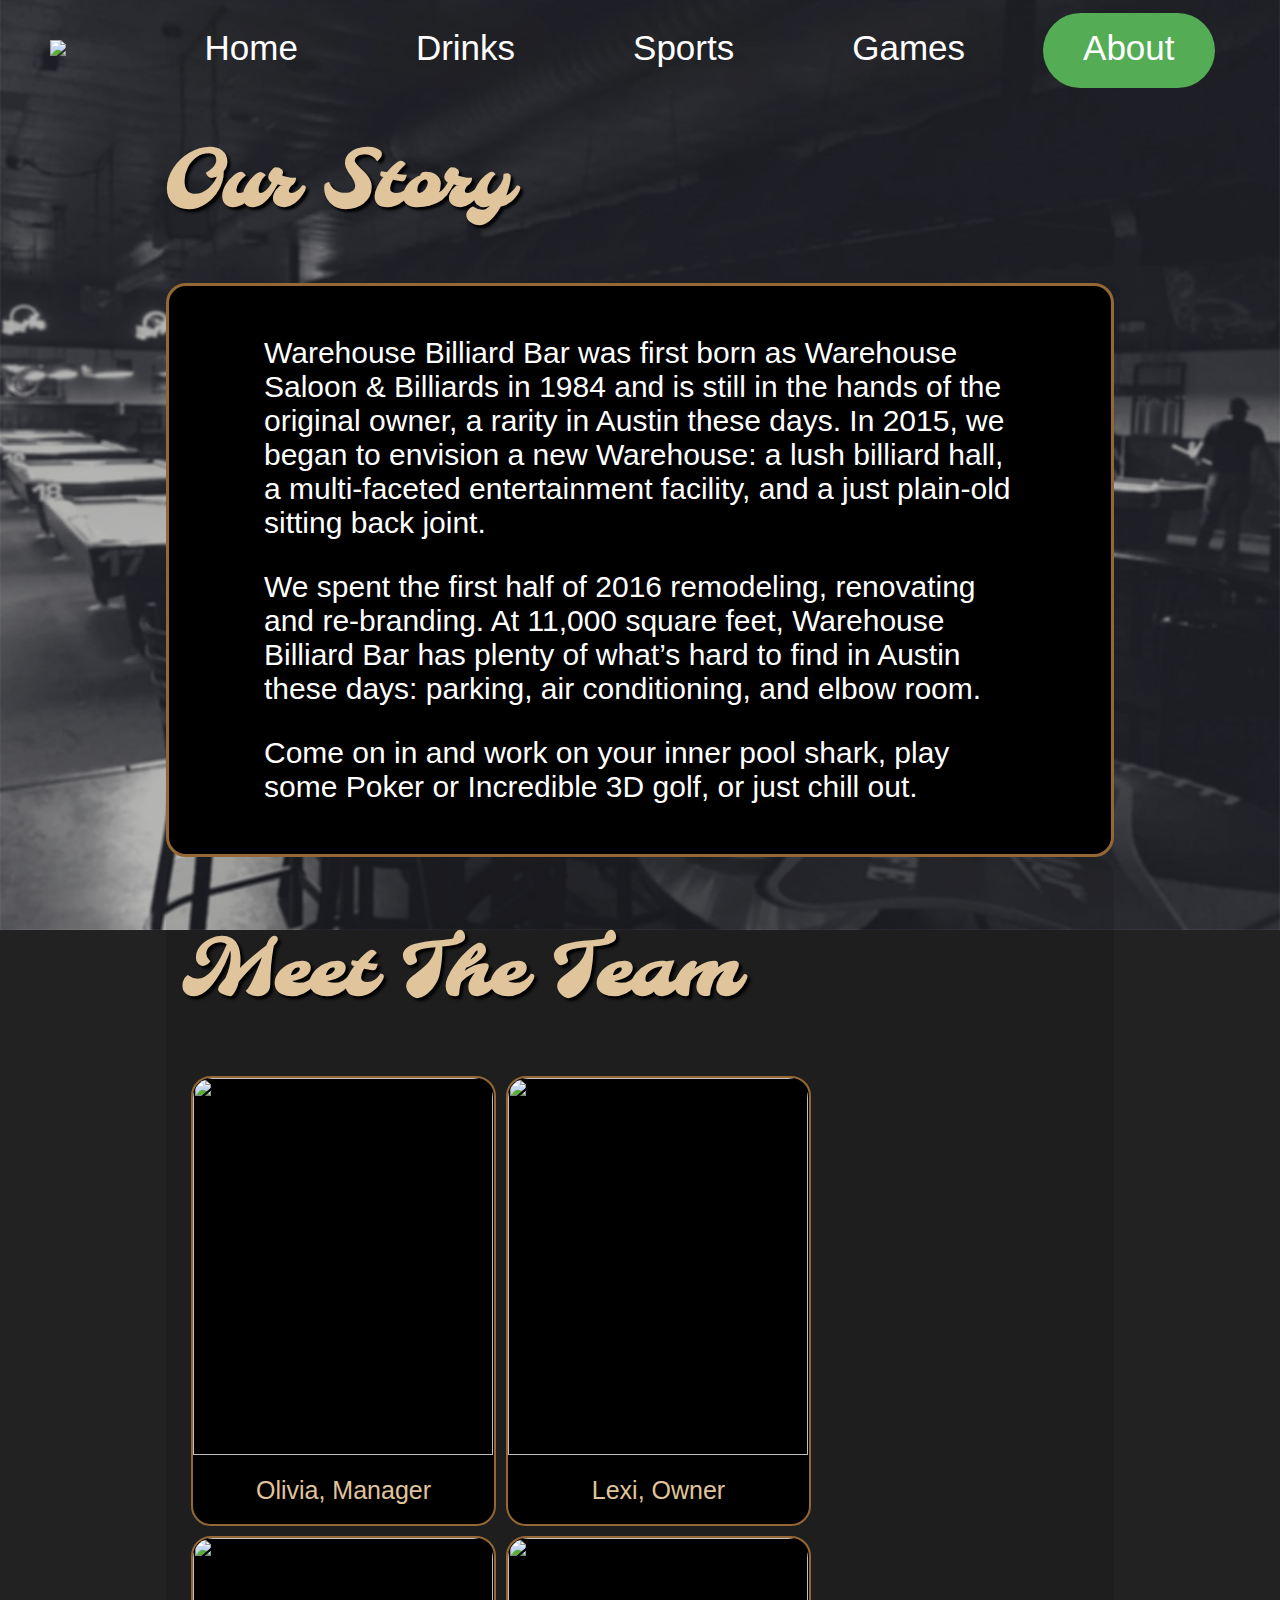
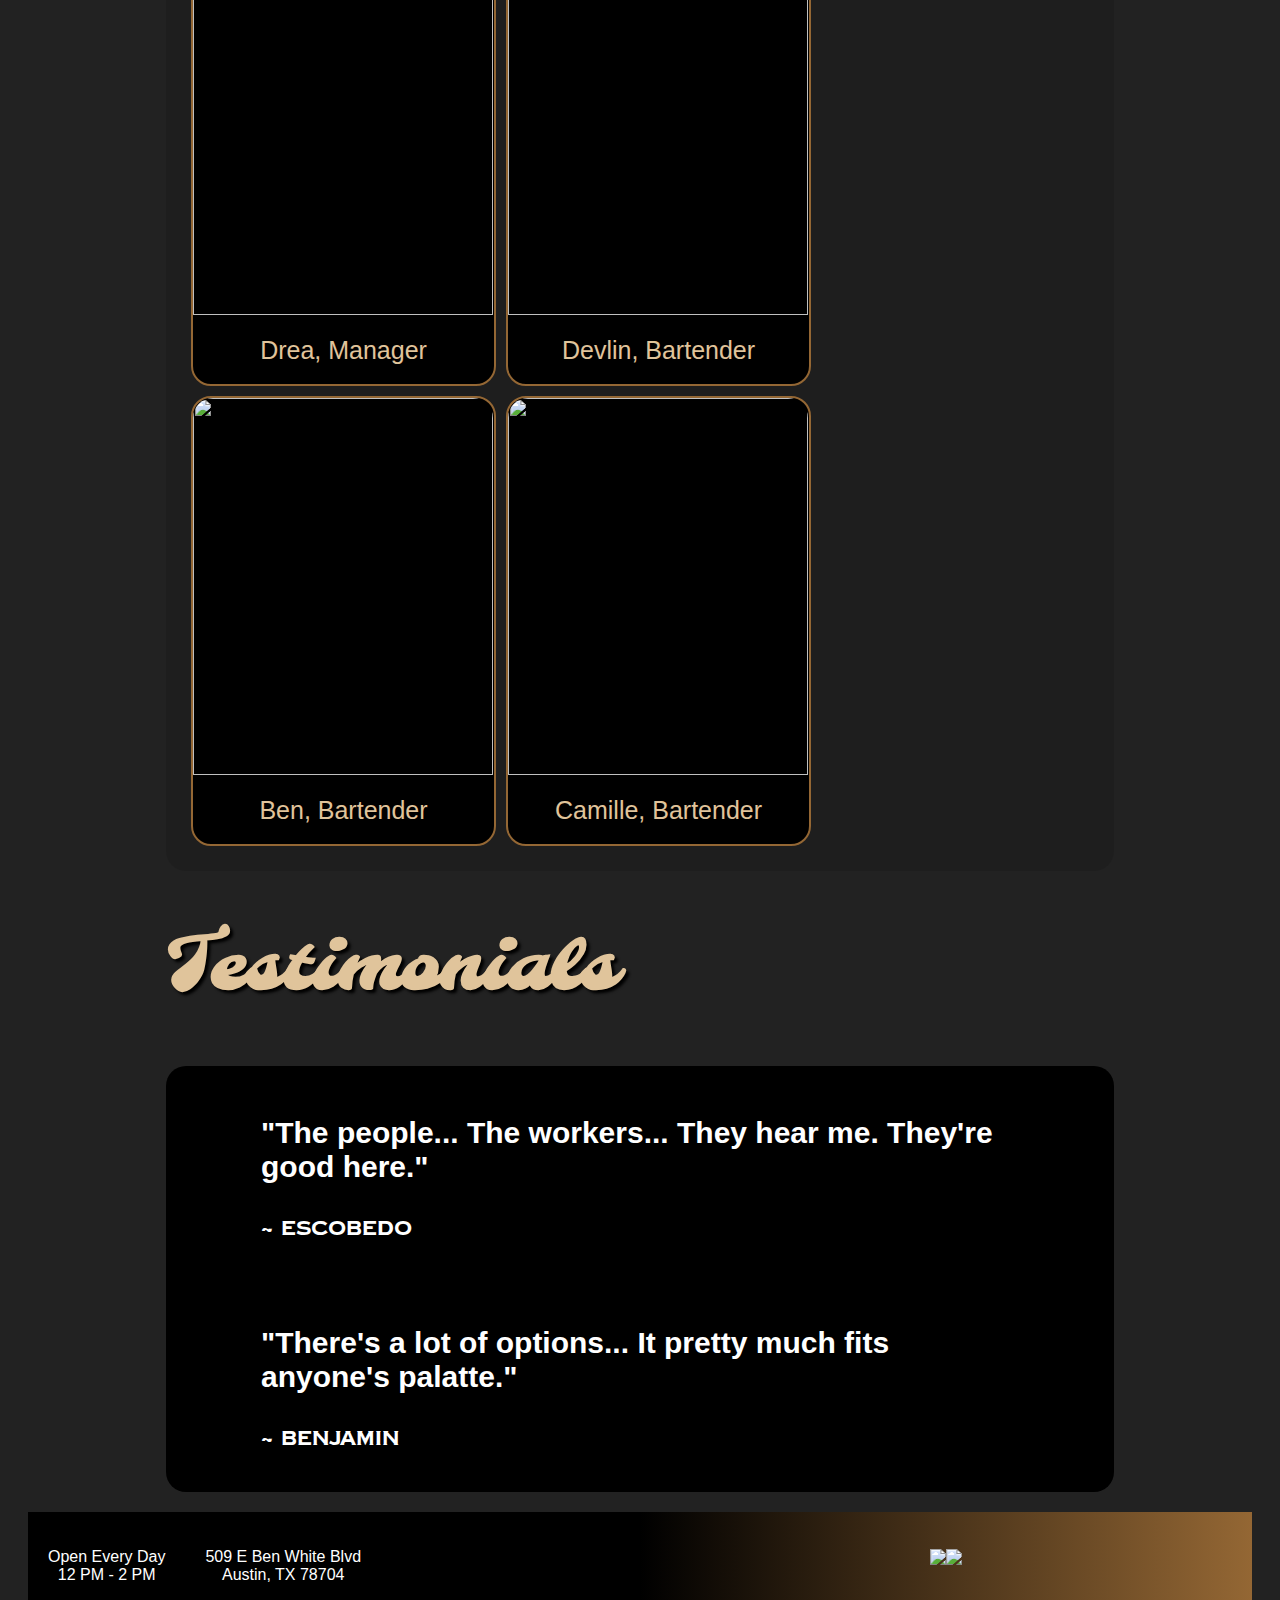
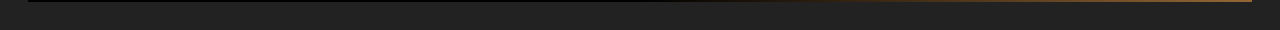
==== commit fcf99939: "reworked the happening.html and its related .css" ====
--- a/about.html
+++ b/about.html
@@ -61,14 +61,36 @@
 
 <section class="header-container">
     <div class="header-bar">
-        <img src="../UX_UI_HW_17/images/1.5-W-Logo-White-Gold.png">
+        <img 
+            class="logo-sm"
+            src="../UX_UI_HW_17/images/1.5-W-Logo-White-Gold.png">
         <nav>
             <ul>
-                <li class="li-nav-bar"><button class="menu-button bubble-btn"><a href="happening.html">Home</a></button></li>
-                <li class="li-nav-bar"><button class="menu-button bubble-btn"><a href="">Drinks</a></button></li>
-                <li class="li-nav-bar"><button class="menu-button bubble-btn"><a href="">Sports</a></button></li>
-                <li class="li-nav-bar"><button class="menu-button bubble-btn"><a href="games.html">Games</a></button></li>
-                <li class="li-nav-bar"><button class="menu-button-active bubble-btn"><a href="about.html">About</a></button></li>
+                <li class="li-nav-bar">
+                    <button class="menu-button bubble-btn">
+                        <a href="happening.html">Home</a>
+                    </button>
+                </li>
+                <li class="li-nav-bar">
+                    <button class="menu-button bubble-btn">
+                        <a href="">Drinks</a>
+                    </button>
+                </li>
+                <li class="li-nav-bar">
+                    <button class="menu-button bubble-btn">
+                        <a href="">Sports</a>
+                    </button>
+                </li>
+                <li class="li-nav-bar">
+                    <button class="menu-button bubble-btn">
+                        <a href="games.html">Games</a>
+                    </button>
+                </li>
+                <li class="li-nav-bar">
+                    <button class="menu-button-active bubble-btn">
+                        <a href="about.html">About</a>
+                    </button>
+                </li>
             </ul>
         </nav>
     </div>    
@@ -81,9 +103,7 @@
             <h1>Our Story</h1>
             <div class="story">
                 <p>Warehouse Billiard Bar was first born as Warehouse Saloon & Billiards in 1984 and is still in the hands of the original owner, a rarity in Austin these days. In 2015, we began to envision a new Warehouse: a lush billiard hall, a multi-faceted entertainment facility, and a just plain-old sitting back joint.</p>
-
                 <p>We spent the first half of 2016 remodeling, renovating and re-branding. At 11,000 square feet, Warehouse Billiard Bar has plenty of what’s hard to find in Austin these days: parking, air conditioning, and elbow room.</p>
-
                 <p>Come on in and work on your inner pool shark, play some Poker or Incredible 3D golf, or just chill out.</p>
             </div>
         </div>    
@@ -96,60 +116,72 @@
             <h1>Meet The Team</h1>
             <div class="team-gallery-frame">
                 <div class="team-member">
-                    <a target="_blank" href="../UX_UI_HW_17/images/img-olivia-manager.png">
-                        <img src="../UX_UI_HW_17/images/img-olivia-manager.png"                         
-                        width="305" 
-                        height="377">
+                    <a target="_blank" 
+                        href="../UX_UI_HW_17/images/img-olivia-manager.png">
+                        <img 
+                            src="../UX_UI_HW_17/images/img-olivia-manager.png"                         
+                            width="305" 
+                            height="377">
                     </a>
                     <div class="team-member-desc">Olivia, Manager</div>
                 </div>    
 
 
                 <div class="team-member">
-                    <a target="_blank" href="../UX_UI_HW_17/images/img-lexi-owner.png">
-                        <img src="../UX_UI_HW_17/images/img-lexi-owner.png"
-                        width="305" 
-                        height="377">
+                    <a target="_blank" 
+                        href="../UX_UI_HW_17/images/img-lexi-owner.png">
+                        <img 
+                            src="../UX_UI_HW_17/images/img-lexi-owner.png"
+                            width="305" 
+                            height="377">
                     </a>
                     <div class="team-member-desc">Lexi, Owner</div>
                 </div>
 
 
                 <div class="team-member">
-                    <a target="_blank" href="../UX_UI_HW_17/images/img-drea-manager.png">
-                        <img src="../UX_UI_HW_17/images/img-drea-manager.png"
-                        width="305" 
-                        height="377">
+                    <a target="_blank" 
+                        href="../UX_UI_HW_17/images/img-drea-manager.png">
+                        <img 
+                            src="../UX_UI_HW_17/images/img-drea-manager.png"
+                            width="305" 
+                            height="377">
                     </a>
                     <div class="team-member-desc">Drea, Manager</div>
                 </div>
 
 
                 <div class="team-member">
-                    <a target="_blank" href="../UX_UI_HW_17/images/img-devlin-bartender.png">
-                        <img src="../UX_UI_HW_17/images/img-devlin-bartender.png"
-                        width="305"
-                        height="377">
+                    <a target="_blank" 
+                        href="../UX_UI_HW_17/images/img-devlin-bartender.png">
+                        <img 
+                            src="../UX_UI_HW_17/images/img-devlin-bartender.png"
+                            width="305"
+                            height="377">
                     </a>
                     <div class="team-member-desc">Devlin, Bartender</div>
                 </div>    
 
 
                 <div class="team-member">
-                    <a target="_blank" href="../UX_UI_HW_17/images/img-ben-bartender.png">
-                        <img src="../UX_UI_HW_17/images/img-ben-bartender.png"
-                        width="305" 
-                        height="377">
+                    <a target="_blank" 
+                        href="../UX_UI_HW_17/images/img-ben-bartender.png">
+                        <img 
+                            src="../UX_UI_HW_17/images/img-ben-bartender.png"
+                            width="305" 
+                            height="377">
                     </a>
                     <div class="team-member-desc">Ben, Bartender</div>
                 </div>
 
 
                 <div class="team-member">
-                    <a target="_blank" href="../UX_UI_HW_17/images/img-camille-bartender.png">
-                        <img src="../UX_UI_HW_17/images/img-camille-bartender.png"
-                        width="305" 
-                        height="377">
+                    <a target="_blank" 
+                        href="../UX_UI_HW_17/images/img-camille-bartender.png">
+                        <img 
+                            src="../UX_UI_HW_17/images/img-camille-bartender.png"
+                            width="305" 
+                            height="377">
                     </a>
                     <div class="team-member-desc">Camille, Bartender</div>
                 </div>
@@ -182,8 +214,8 @@
             <p>509 E Ben White Blvd<br>Austin, TX 78704</p>
         </div>
         <div class="footer-icons">
-            <img class="sm-icons" src="../UX_UI_HW_17/images/facebook.png">
-            <img class="sm-icons" src="../UX_UI_HW_17/images/instagram.png">
+            <img class="icons-sm" src="../UX_UI_HW_17/images/facebook.png">
+            <img class="icons-sm" src="../UX_UI_HW_17/images/instagram.png">
         </div>
     </footer>
 </body>
--- a/css/style.css
+++ b/css/style.css
@@ -1,6 +1,10 @@
 @font-face {
     font-family: copperplate;
     src: url(../fonts/CopperplateCC/ttf/CopperplateCC-Bold.ttf)
+}
+@font-face {
+    font-family: molle;
+    src: url(https://fonts.googleapis.com/css2?family=Molle);
 }
 
 .splash {
@@ -19,15 +23,17 @@
     background-position: center center;
     background-size: cover;
     background-attachment: fixed;
+    animation: fadeOut 3s;
     font-family: "Molle", cursive;
     font-family: "Montserrat", Arial, Helvetica, sans-serif;
     font-family: "Copperplate", Impact, Haettenschweiler, 'Arial Narrow Bold', sans-serif;
+}
+.fade-in {
+    animation: fadeIn 1s;
 }   
 
-h2 {
-    color: white;
-    font-size: 25px;
-    font-family: copperplate;
+.fade-out {
+    animation: fade-out 3s;
 }
 
 .hours {
@@ -61,28 +67,22 @@
     margin: 75px;
 }
 
-/* -------- Begin Styling for About Page-------- */
-
-
-
-@font-face {
-    font-family: molle;
-    src: url(https://fonts.googleapis.com/css2?family=Molle);
-}
-@font-face {
-    font-family: copperplate;
-    src: url(../fonts/CopperplateCC/ttf/CopperplateCC-Bold.ttf);
-}
-
 h1 {
     color: #E0C49B;
     font-family: 'molle', cursive;
     font-size: 75px;
     text-shadow: 3px 3px 3px #000000;
 }
+h2 {
+    color: #9E2A25;
+    font-family: 'molle', cursive;
+    font-size: 55px;
+    text-shadow: 3px 3px 3px #000000;
+}
 h3 {
     color: white;
     font-size: 30px;
+    font-family: Arial, Helvetica, sans-serif;
 }
 p {
     color: white;
@@ -99,6 +99,26 @@
     padding: 14px 16px;
 }
 
+/* -------- Preloader -------- */
+
+.preloader img {
+    animation: spin 10s linear infinite;
+    transition: all;
+    width: 150px;
+    margin: 0 auto;
+  }
+  @keyframes spin {
+    0% {
+      transform: rotate(0deg);
+    }
+    50% {
+      transform: rotate(360deg);
+    }
+    100% {
+      transform: rotate(720deg);
+    }
+  } 
+
 /* -------- Header Section, Buttons, Navigation -------- */
 
 a:link {
@@ -133,6 +153,75 @@
     border-radius: 150px;
     font-size: 35px;
 }
+
+button:hover {
+    background-color: #9e2a25;
+    border: none;
+    color: white;
+    padding-top: 15px;
+    padding-bottom: 20px;
+    padding-left: 40px;
+    padding-right: 40px;
+    border-radius: 150px;
+    font-size: 35px;   
+}
+
+.bubble-btn {
+    background-color: #2222;
+    color: white;
+    border: none;
+    border-radius: 50px;
+    padding: 20px 40px;
+    font-size: 35px;
+    position: relative;
+    transition: transform 0.3s;
+  }
+  
+  .bubble-btn:hover {
+    animation: bubble 0.4s ease-out;
+  }
+  
+  @keyframes bubble {
+    0% {
+      transform: scale(1);
+    }
+    50% {
+      transform: scale(1.2);
+    }
+    100% {
+      transform: scale(1);
+    }
+  }
+
+/* Attempting to make smaller Bubble:Hover for Primary & Secondary Button Animations on happening page*/
+.bubble-btn-sm {
+    background-color: #2222;
+    color: white;
+    border: none;
+    border-radius: 50px;
+    padding: 20px 40px;
+    font-size: 35px;
+    position: relative;
+    transition: transform 0.3s;
+  }
+  
+  .bubble-btn-sm:hover {
+    animation: bubble 0.4s ease-out;
+  }
+  
+  @keyframes bubble {
+    0% {
+      transform: scale(1);
+    }
+    50% {
+      transform: scale(1.2);
+    }
+    100% {
+      transform: scale(1);
+    }
+  }
+/* END smaller bubble button animation */
+
 .menu-button-active {
     background-color: #54AD55;
     border: none;
@@ -178,27 +267,42 @@
 
  /* -------- Happening: Container Cards -------- */
 
- .card-container {
-    display: flex;
-    flex: 30%;
+.card-container {
     width: 75%;
-    margin: 10%;
-    padding-left: 200px;
- }
+    height: auto;
+}
+.header-left {
+    text-align: left;
+    padding-left: 40px;
+}
 .card-background {
-    display: inline-block;
-    background-color: rgba(0,0,0,.8);
+    background-color: black;
     border-radius: 20px;
-    border-color:#946734;
-    border-width: 2px;
-    width: 98%;
-    height: auto;
-    padding-left: 40px;
-    padding-right: 40px;
+    border-style: solid;
+    border-color: #946734;
+    border-width: 1px;
+    border-radius: 20px;
+    height: auto;
+}
+.card {
+    width: 100%;
+    padding-bottom: 20px;
+    padding-left: 60px;
+    font-size: 25px;
+}
+.touchtunes-block {
+    display: inline;
+    width: 100%;
+    height: 100px;
+}
+.tt-img {
+    height: auto;
+    max-width: 100%;
 }
 .image-ufc {
     height: auto;
     max-width: 100%;
+    padding-right: 50px;
 }
 
 /* -------- About: My Story Section -------- */
@@ -291,7 +395,7 @@
 
  /* -------- Footer Section -------- */
 
-.footer {
+ .footer {
     display: flex;
     justify-content: space-between;
     align-items: center;
@@ -314,16 +418,11 @@
     padding-bottom: 20px;
 }
 .footer-icons {
-    display: flex;
-    justify-content: flex-end;
-    align-items: center;
+    display: table;
     width: 50%;
     height: 100px;
     background-image: linear-gradient(to right, #000000, #946734);
-    padding-left: 20px;
-    padding-right: 20px;
-}
-
+}
 
 
 
@@ -368,38 +467,30 @@
         height: 90px;
         background-image: linear-gradient (to right, #000000, #946734);
     }
-}
 
  /* -------- MEDIA QUERY Happening: Container Cards -------- */
 
  
- .card-container {
-    display: flex;
-    flex: 90%;
-    margin: 10px;
- }
-
- .card-background {
-    width: 90%;
-}
-
-.image-ufc {
-    height: auto;
-    min-width: 50%;
-}
-
-
-
-
+    .card-container {
+        display: flex;
+        flex: 90%;
+        margin: 10px;
+    }
+
+    .card-background {
+        width: 90%;
+    }
+
+    .image-ufc {
+        height: auto;
+        min-width: 50%;
+    }
+
+}
 
 /* -------- Media Query for mobile -------- */
 
 @media screen and (max-width: 767px) {
-    img { /* canNOT figure out how to center this logo when on a tablet width screen */
-        width: 400px;
-        height: auto;
-    }
-    
     body {
         background-size: auto;
     }
@@ -449,6 +540,18 @@
         margin: 0 auto;
     }
 
+    button:hover {
+        background-color: #9e2a25;
+        border: none;
+        color: white;
+        padding-top: 15px;
+        padding-bottom: 20px;
+        padding-left: 40px;
+        padding-right: 40px;
+        border-radius: 150px;
+        font-size: 25px;   
+    }
+
     .menu-button-active {
         background-color: #54AD55;
         border: none;
@@ -465,6 +568,33 @@
     li {
         text-align: center;
     }
+
+    .bubble-btn {
+        background-color: #2222;
+        color: white;
+        border: none;
+        border-radius: 50px;
+        padding: 20px 40px;
+        font-size: 25px;
+        position: relative;
+        transition: transform 0.3s;
+      }
+      
+      .bubble-btn:hover {
+        animation: bubble 0.4s ease-out;
+      }
+      
+      @keyframes bubble {
+        0% {
+          transform: scale(1);
+        }
+        50% {
+          transform: scale(1);
+        }
+        100% {
+          transform: scale(1);
+        }
+      }
 
  /* -------- MEDIA QUERY for Story Section -------- */ 
 
@@ -550,7 +680,7 @@
         background-image: linear-gradient(to right, #000000, #946734);
     }
 
-    .sm-icons {
+    .icons-sm {
         img {
             width: 50px;
             height: auto;
